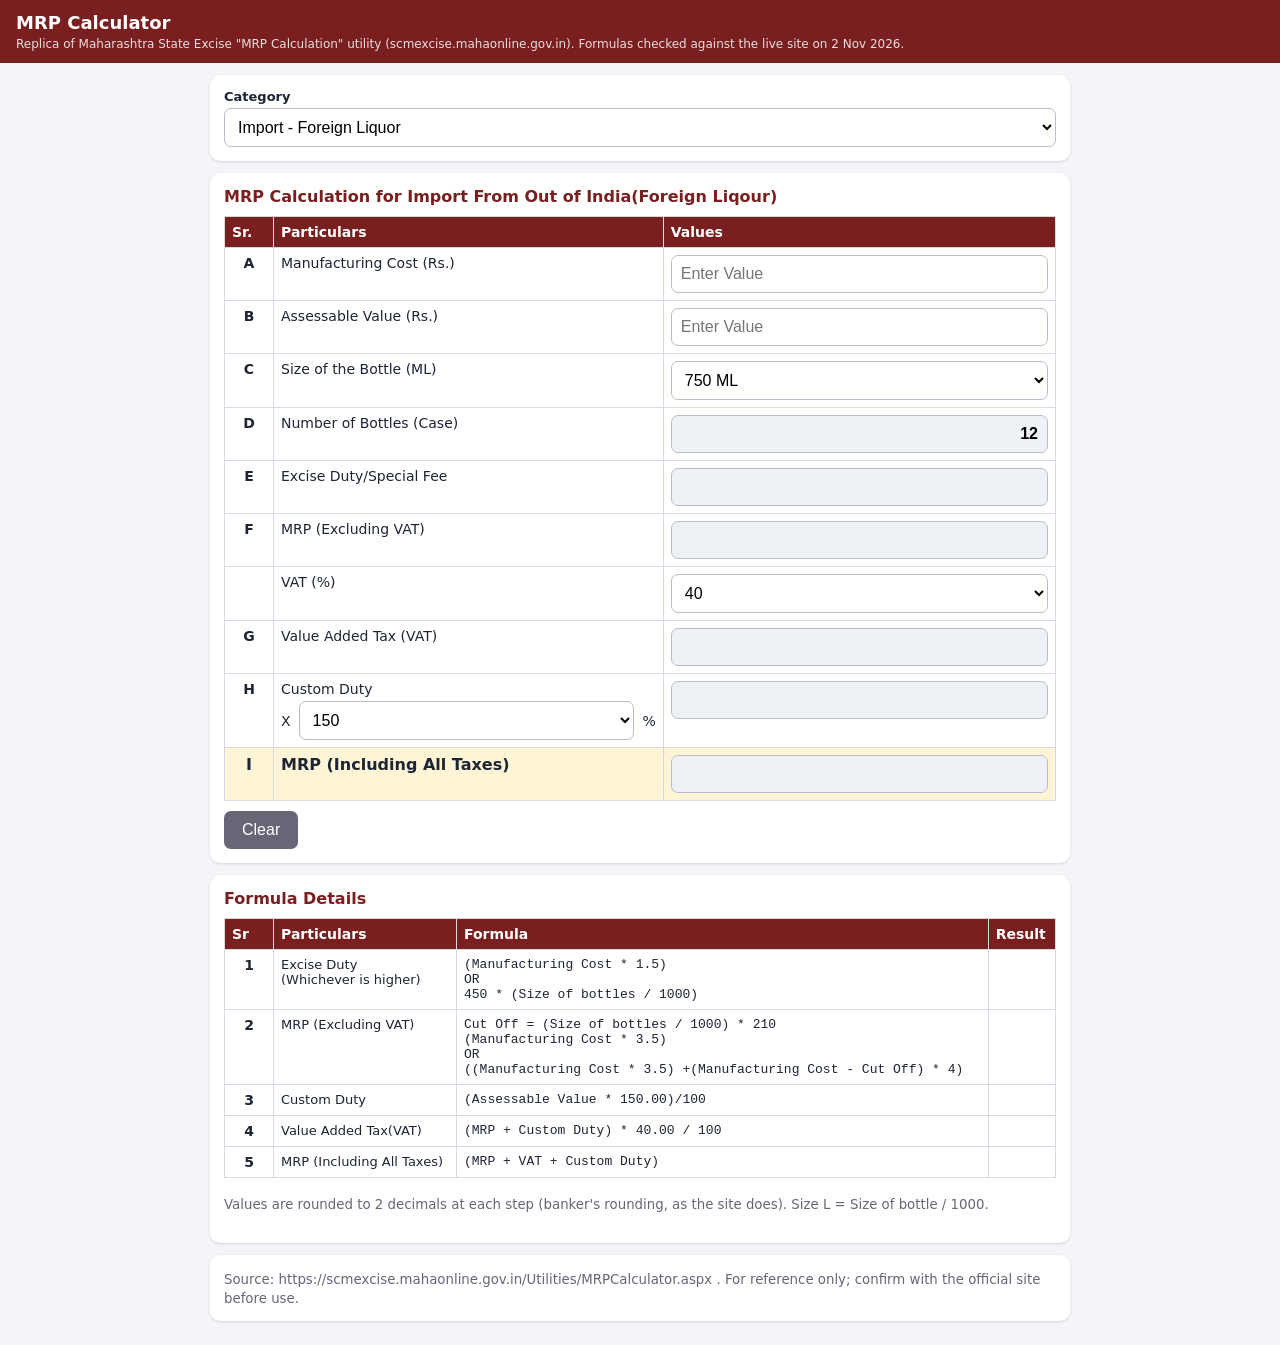
==== mrp-calculator.html @ 8524532e "Deploy 2026-11-02 14:31:22 IST" ====
<!doctype html><html lang="en"><head><meta charset="utf-8"><meta name="viewport" content="width=device-width,initial-scale=1">
<title>MRP Calculator (Maharashtra Excise formulas)</title>
<style>
body{font-family:system-ui,Segoe UI,Arial,sans-serif;margin:0;background:#f3f5f9;color:#1d2433}
header{background:#7a1f1f;color:#fff;padding:12px 16px}header h1{font-size:18px;margin:0}header p{margin:4px 0 0;font-size:12px;opacity:.85}
main{max-width:860px;margin:auto;padding:12px}
.card{background:#fff;border-radius:10px;box-shadow:0 1px 3px #0002;padding:14px;margin-bottom:12px}
label{font-size:13px;font-weight:600;display:block;margin-bottom:4px}
select,input{width:100%;box-sizing:border-box;font-size:16px;padding:9px;border:1px solid #bbc;border-radius:7px;background:#fff}
input[readonly]{background:#eef1f6;font-weight:600;text-align:right}
table{width:100%;border-collapse:collapse;font-size:14px}td,th{border:1px solid #d5d9e2;padding:7px;vertical-align:top}
th{background:#7a1f1f;color:#fff;text-align:left}td.sr{width:34px;text-align:center;font-weight:600}
.row{display:flex;gap:8px}.row>*{flex:1}
.f{white-space:pre-line;font-family:Consolas,monospace;font-size:13px}
.res{text-align:right;font-weight:700;white-space:nowrap}
.total td{background:#fff4d6;font-size:16px}
.note{background:#fff8e1;border-left:4px solid #e0a800;padding:8px;font-size:13px;margin-top:10px}
button{font-size:16px;padding:10px 18px;border:0;border-radius:7px;background:#7a1f1f;color:#fff;margin-top:10px}
button.sec{background:#667}
h2{font-size:16px;margin:0 0 10px;color:#7a1f1f}small{color:#667}
</style></head><body>
<header><h1>MRP Calculator</h1><p>Replica of Maharashtra State Excise "MRP Calculation" utility (scmexcise.mahaonline.gov.in). Formulas checked against the live site on 2 Nov 2026.</p></header>
<main>
<div class="card"><label for="cat">Category</label><select id="cat"></select></div>
<div class="card"><h2 id="ttl"></h2>
<table><tr><th>Sr.</th><th>Particulars</th><th>Values</th></tr>
<tr><td class="sr">A</td><td>Manufacturing Cost (Rs.)</td><td><input id="c" type="number" inputmode="decimal" step="any" placeholder="Enter Value"></td></tr>
<tr class="imp"><td class="sr">B</td><td>Assessable Value (Rs.)</td><td><input id="A" type="number" inputmode="decimal" step="any" placeholder="Enter Value"></td></tr>
<tr class="dom"><td class="sr"></td><td>Strength (U.P.) <small>(not used in calculation)</small></td><td><input id="up" type="number" step="any"></td></tr>
<tr><td class="sr" data-l="B,C">B</td><td>Size of the Bottle (ML)</td><td><select id="sz"></select></td></tr>
<tr><td class="sr" data-l="C,D">C</td><td>Number of Bottles (Case)</td><td><input id="nb" readonly></td></tr>
<tr><td class="sr" data-l="D,E">D</td><td id="exl">Excise Duty</td><td><input id="ex" readonly></td></tr>
<tr><td class="sr" data-l="E,F">E</td><td>MRP (Excluding VAT)</td><td><input id="m" readonly></td></tr>
<tr><td class="sr"></td><td>VAT (%)</td><td><select id="vp"><option>40</option><option>35</option><option>30</option><option>25</option><option>20</option></select></td></tr>
<tr><td class="sr" data-l="F,G">F</td><td>Value Added Tax (VAT)</td><td><input id="vat" readonly></td></tr>
<tr class="imp"><td class="sr">H</td><td>Custom Duty <div class="row" style="margin-top:4px"><span style="flex:0;align-self:center">X</span><select id="cp"><option>150</option><option>160</option><option>165</option><option>110</option><option>100</option><option>75</option></select><span style="flex:0;align-self:center">%</span></div></td><td><input id="cu" readonly></td></tr>
<tr class="total"><td class="sr" data-l="G,I">G</td><td><b>MRP (Including All Taxes)</b></td><td><input id="tot" readonly></td></tr>
</table>
<button id="clr" class="sec">Clear</button>
</div>
<div class="card"><h2>Formula Details</h2>
<table id="ft"></table><div id="note"></div>
<p><small>Values are rounded to 2 decimals at each step (banker's rounding, as the site does). Size L = Size of bottle / 1000.</small></p></div>
<div class="card"><small>Source: https://scmexcise.mahaonline.gov.in/Utilities/MRPCalculator.aspx . For reference only; confirm with the official site before use.</small></div>
</main>
<script>
const C=[{"g": "15", "grp": "Country Liquor", "name": "Regular Country Liquor (Molasses & Grain)", "title": "Country Liquor produced from spirit of Molasses & Grain (Regular Country Liqour)", "ex": "max(2.2*c,153.75*L)", "mrp": "4.5*c", "note": "", "imp": false, "rows": [["Excise Duty\n(Whichever is higher)", "(Manufacturing Cost * 2.2)\nOR\n(205 * 0.75 *(Size of bottles / 1000))"], ["MRP (Excluding VAT)", "(Manufacturing Cost * 4.5)"], ["Value Added Tax(VAT)", "(MRP * 40.00)/100"], ["MRP (Including All Taxes)", "(MRP + VAT)"]], "ds": 750}, {"g": "152", "grp": "Country Liquor", "name": "Low Strength Country Liquor (Molasses & Grain)", "title": "Country Liquor produced from spirit of Molasses & Grain (Low Strength Country Liqour)", "ex": "max(2.2*c,96.875*L)", "mrp": "4.5*c", "note": "", "imp": false, "rows": [["Excise Duty\n(Whichever is higher)", "(Manufacturing Cost * 2.2)\nOR\n(155 * 0.625 *(Size of bottles / 1000))"], ["MRP (Excluding VAT)", "(Manufacturing Cost * 4.5)"], ["Value Added Tax(VAT)", "(MRP * 40.00)/100"], ["MRP (Including All Taxes)", "(MRP + VAT)"]], "ds": 750}, {"g": "153", "grp": "Country Liquor", "name": "Colour Country Liquor (Grain)", "title": "Country Liquor produced from spirit of Grain (Colour Country Liqour)", "ex": "max(2.5*c,187.5*L)", "mrp": "4.5*c", "note": "Site popup shows \"Manufacturing Cost * 2.2\", but the live site actually computes 2.5 x Manufacturing Cost (verified). This calculator follows the live site.", "imp": false, "rows": [["Excise Duty\n(Whichever is higher)", "(Manufacturing Cost * 2.2)\nOR\n(250 * 0.75 *(Size of bottles / 1000))"], ["MRP (Excluding VAT)", "(Manufacturing Cost * 4.5)"], ["Value Added Tax(VAT)", "(MRP * 40.00)/100"], ["MRP (Including All Taxes)", "(MRP + VAT)"]], "ds": 750}, {"g": "11", "grp": "IMFL (Spirit)", "name": "IMFL Civilian", "title": "IMFL(Civilian)", "ex": "iff(c<260*L,max(4.5*c,562.5*L),max(3*c,562.5*L))", "mrp": "iff(c<260*L,iff(c<ex/4.5,2*c+ex,6.5*c),iff(c<ex/3,2*c+ex,5*c+(c-260*L)*4))", "note": "Site popup shows Excise = max(Cost x 4.5, 562.5 x L) and MRP 6.5x / cut-off 260. Live site actually uses: if Cost < Cut-off (260 x L): Excise = max(4.5 x Cost, 562.5 x L), MRP = 2 x Cost + Excise if Cost < Excise/4.5 else 6.5 x Cost; if Cost >= Cut-off: Excise = max(3 x Cost, 562.5 x L), MRP = 2 x Cost + Excise if Cost < Excise/3 else 5 x Cost + (Cost - Cut-off) x 4. Verified against the live site; this calculator follows the live site.", "imp": false, "rows": [["Excise Duty\n(Whichever is higher)", "(Manufacturing Cost * 4.5)\nOR\n750 * 0.75 *(Size of bottles / 1000)"], ["MRP (Excluding VAT)", "if (Manufacturing Cost < (Excise Duty / 4.5))\n2 * Manufacturing Cost + Excise Duty\nOR\nCut Off = (Size of bottles / 1000) * 260\n(Manufacturing Cost * 6.5)\nOR\n((Manufacturing Cost * 6.5) +(Manufacturing Cost - Cut Off) * 4)"], ["Value Added Tax(VAT)", "(MRP * 40.00)/100"], ["MRP (Including All Taxes)", "(MRP + VAT)"]], "ds": 750}, {"g": "16", "grp": "IMFL (Spirit)", "name": "Canteen Store Dept. (IMFL)", "title": "Canteen Store Dept.(IMFL)", "ex": "max(1.8*c,135*L)", "mrp": "iff(c>120*L,3.8*c+(c-120*L)*5,3.8*c)", "note": "", "imp": false, "rows": [["Excise Duty\n(Whichever is higher)", "(Manufacturing Cost * 1.8)\nOR\n180 * 0.75 *(Size of bottles / 1000)"], ["MRP (Excluding VAT)", "Cut Off = (Size of bottles / 1000) * 120\n(Manufacturing Cost * 3.8)\nOR\n(Manufacturing Cost * 3.8) +(Manufacturing Cost - Cut Off) * 5"], ["Value Added Tax(VAT)", "(MRP * 40.00)/100"], ["MRP (Including All Taxes)", "(MRP + VAT)"]], "ds": 750}, {"g": "17", "grp": "IMFL (Spirit)", "name": "Canteen Store Dept. (RUM)", "title": "Canteen Store Dept.(RUM)", "ex": "max(0.6*c,101.25*L)", "mrp": "iff(c>120*L,2.6*c+(c-120*L)*5,2.6*c)", "note": "", "imp": false, "rows": [["Excise Duty\n(Whichever is higher)", "(Manufacturing Cost * 0.6)\nOR\n135 * 0.75 *(Size of bottles / 1000)"], ["MRP (Excluding VAT)", "Cut Off = (Size of bottles / 1000) * 120\n(Manufacturing Cost * 2.6)\nOR\n(Manufacturing Cost * 2.6) +(Manufacturing Cost - Cut Off) * 5"], ["Value Added Tax(VAT)", "(MRP * 40.00)/100"], ["MRP (Including All Taxes)", "(MRP + VAT)"]], "ds": 750}, {"g": "111", "grp": "IMFL (Spirit)", "name": "Indigenous Liquor", "title": "Indigenous", "ex": "37.5*L", "mrp": "iff(c<ex/3,2*c+ex,iff(c>210*L,5*c+(c-210*L)*4,5*c))", "note": "", "imp": false, "rows": [["Excise Duty", "50 * 0.75 *(Size of bottles / 1000)"], ["MRP (Excluding VAT)", "if (Manufacturing Cost < (Excise Duty / 3))\n2 * Manufacturing Cost + Excise Duty\nOR\nCut Off = (Size of bottles / 1000) * 210\n(Manufacturing Cost * 5)\nOR\n((Manufacturing Cost * 5) +(Manufacturing Cost - Cut Off) * 4)"], ["Value Added Tax(VAT)", "(MRP * 40.00)/100"], ["MRP (Including All Taxes)", "(MRP + VAT)"]], "ds": 750}, {"g": "112", "grp": "IMFL (Spirit)", "name": "Maharashtra Made Liquor (MML)", "title": "Maharashtra Made Liquor(MML)", "ex": "max(2.7*c,318.75*L)", "mrp": "5*c", "note": "", "imp": false, "rows": [["Excise Duty\n(Whichever is higher)", "(Manufacturing Cost * 2.7)\nOR\n425 * 0.75 *(Size of bottles / 1000)"], ["MRP (Excluding VAT)", "(Manufacturing Cost * 5)"], ["Value Added Tax(VAT)", "(MRP * 40.00)/100"], ["MRP (Including All Taxes)", "(MRP + VAT)"]], "ds": 750}, {"g": "13", "grp": "Fermented Beer", "name": "Fermented Beer - Civilian", "title": "Fermented Beer(Civilian)", "ex": "max(2.35*c,60*L)", "mrp": "4.6*c", "note": "", "imp": false, "rows": [["Excise Duty\n(Whichever is higher)", "(Manufacturing Cost * 2.35)\nOR\n60 * (Size of bottles / 1000)"], ["MRP (Excluding VAT)", "(Manufacturing Cost * 4.60)"], ["Value Added Tax(VAT)", "(MRP * 40.00)/100"], ["MRP (Including All Taxes)", "(MRP + VAT)"]], "ds": 50000}, {"g": "131", "grp": "Fermented Beer", "name": "Fermented Beer - Canteen Store Dept.", "title": "Fermented Beer (Canteen Store Dept.)", "ex": "1*c", "mrp": "3.15*c", "note": "", "imp": false, "rows": [["Excise Duty", "(Manufacturing Cost * 1)"], ["MRP (Excluding VAT)", "(Manufacturing Cost * 3.15)"], ["Value Added Tax(VAT)", "(MRP * 40.00)/100"], ["MRP (Including All Taxes)", "(MRP + VAT)"]], "ds": 50000}, {"g": "14", "grp": "Mild Beer", "name": "Mild Beer - Civilian (A)", "title": "Mild Beer(Civilian (A))", "ex": "max(1.75*c,60*L)", "mrp": "3.75*c", "note": "", "imp": false, "rows": [["Excise Duty\n(Whichever is higher)", "(Manufacturing Cost * 1.75)\nOR\n60 * (Size of bottles / 1000)"], ["MRP (Excluding VAT)", "(Manufacturing Cost * 3.75)"], ["Value Added Tax(VAT)", "(MRP * 40.00)/100"], ["MRP (Including All Taxes)", "(MRP + VAT)"]], "ds": 50000}, {"g": "141", "grp": "Mild Beer", "name": "Mild Beer - Canteen Store Dept.", "title": "Mild Beer (Canteen Store Dept.)", "ex": "1*c", "mrp": "3.15*c", "note": "", "imp": false, "rows": [["Excise Duty", "(Manufacturing Cost * 1)"], ["MRP (Excluding VAT)", "(Manufacturing Cost * 3.15)"], ["Value Added Tax(VAT)", "(MRP * 40.00)/100"], ["MRP (Including All Taxes)", "(MRP + VAT)"]], "ds": 50000}, {"g": "12", "grp": "Wine", "name": "Wine - Grapes in State (no added alcohol / blending)", "title": "Wine Produced From Grapes in State(Without Addition of Alcohol Or Blending of Outside wine)", "ex": "10*L", "mrp": "iff(c>75*L,3*c+(c-75*L)*1,3*c)", "note": "", "imp": false, "rows": [["Excise Duty", "10 *(Size of bottles / 1000)\n(Exempted above 10 Rs. per litre)"], ["MRP (Excluding VAT)", "Cut Off = (Size of bottles / 1000) * 75\n(Manufacturing Cost * 3)\nOR\n((Manufacturing Cost * 3) +(Manufacturing Cost - Cut Off))"], ["Value Added Tax(VAT)", "(MRP * 40.00)/100"], ["MRP (Including All Taxes)", "(MRP + VAT)"]], "ds": 750}, {"g": "126", "grp": "Wine", "name": "Wine - Fruits other than grapes", "title": "Wine Produced from fruits other than grapes.", "ex": "1*c", "mrp": "iff(c>40*L,4*c+(c-40*L)*1,4*c)", "note": "", "imp": false, "rows": [["Excise Duty", "Manufacturing Cost"], ["MRP (Excluding VAT)", "Cut Off = (Size of bottles / 1000) * 40\n(Manufacturing Cost * 4)\nOR\n((Manufacturing Cost * 4) +(Manufacturing Cost - Cut Off))"], ["Value Added Tax(VAT)", "(MRP * 40.00)/100"], ["MRP (Including All Taxes)", "(MRP + VAT)"]], "ds": 750}, {"g": "121", "grp": "Wine", "name": "Wine - Grapes in State (with added alcohol)", "title": "Wine Produced From Grapes in State(With Addition of Alcohol)", "ex": "1.25*c", "mrp": "iff(c>40*L,4*c+(c-40*L)*1,4*c)", "note": "", "imp": false, "rows": [["Excise Duty", "(Manufacturing Cost * 1.25)"], ["MRP (Excluding VAT)", "Cut Off = (Size of bottles / 1000) * 40\n(Manufacturing Cost * 4)\nOR\n((Manufacturing Cost * 4) +(Manufacturing Cost - Cut Off))"], ["Value Added Tax(VAT)", "(MRP * 40.00)/100"], ["MRP (Including All Taxes)", "(MRP + VAT)"]], "ds": 750}, {"g": "123", "grp": "Wine", "name": "Wine - Own brand from imported bulk/concentrate", "title": "Wine Produced as own brand from bulk/concentrate wine or grape juice imported from accross custom/other state, blended with or without alcohol", "ex": "1.5*c", "mrp": "iff(c>40*L,4*c+(c-40*L)*1,4*c)", "note": "", "imp": false, "rows": [["Excise Duty", "(Manufacturing Cost * 1.50)"], ["MRP (Excluding VAT)", "Cut Off = (Size of bottles / 1000) * 40\n(Manufacturing Cost * 4)\nOR\n((Manufacturing Cost * 4) +(Manufacturing Cost - Cut Off))"], ["Value Added Tax(VAT)", "(MRP * 40.00)/100"], ["MRP (Including All Taxes)", "(MRP + VAT)"]], "ds": 750}, {"g": "124", "grp": "Wine", "name": "Wine - Foreign brand from imported bulk/concentrate", "title": "Wine Produced as foreign brand from bulk/concentrate wine or grape juice imported from accross custom/other state, blended with or without alcohol", "ex": "2*c", "mrp": "iff(c>40*L,4*c+(c-40*L)*1,4*c)", "note": "", "imp": false, "rows": [["Excise Duty", "(Manufacturing Cost * 2)"], ["MRP (Excluding VAT)", "Cut Off = (Size of bottles / 1000) * 40\n(Manufacturing Cost * 4)\nOR\n((Manufacturing Cost * 4) +(Manufacturing Cost - Cut Off))"], ["Value Added Tax(VAT)", "(MRP * 40.00)/100"], ["MRP (Including All Taxes)", "(MRP + VAT)"]], "ds": 750}, {"g": "122", "grp": "Wine", "name": "Wine - CSD (blending / added alcohol)", "title": "Wine Canteen Store Dept. (Blending with out side wine or addtional of alcohol)", "ex": "0.6*c", "mrp": "iff(c>40*L,3.6*c+(c-40*L)*1,3.6*c)", "note": "", "imp": false, "rows": [["Excise Duty", "(Manufacturing Cost * 0.6)"], ["MRP (Excluding VAT)", "Cut Off = (Size of bottles / 1000) * 40\n(Manufacturing Cost * 3.6)\nOR\n((Manufacturing Cost * 3.6) +(Manufacturing Cost - Cut Off))"], ["Value Added Tax(VAT)", "(MRP * 40.00)/100"], ["MRP (Including All Taxes)", "(MRP + VAT)"]], "ds": 750}, {"g": "125", "grp": "Wine", "name": "Wine - CSD (grapes in Maharashtra)", "title": "Wine Canteen Store Dept. (produced from grape in maharashtra)", "ex": "0*c", "mrp": "iff(c>40*L,2.7*c+(c-40*L)*1,2.7*c)", "note": "Excise is exempted: the live site shows Excise Duty 0.00.", "imp": false, "rows": [["Excise Duty", "(Manufacturing Cost * 1)\n(Exempted)"], ["MRP (Excluding VAT)", "Cut Off = (Size of bottles / 1000) * 40\n(Manufacturing Cost * 2.7)\nOR\n((Manufacturing Cost * 2.7) +(Manufacturing Cost - Cut Off))"], ["Value Added Tax(VAT)", "(MRP * 40.00)/100"], ["MRP (Including All Taxes)", "(MRP + VAT)"]], "ds": 750}, {"g": "201", "grp": "Liquors", "name": "Fermented Liquors", "title": "Fermented Liqours", "ex": "max(2.35*c,60*L)", "mrp": "4*c", "note": "", "imp": false, "rows": [["Excise Duty\n(Whichever is higher)", "(Manufacturing Cost * 2.35)\nOR\n60 * (Size of bottles / 1000)"], ["MRP (Excluding VAT)", "(Manufacturing Cost * 4)"], ["Value Added Tax(VAT)", "(MRP * 40.00)/100"], ["MRP (Including All Taxes)", "(MRP + VAT)"]], "ds": 50000}, {"g": "202", "grp": "Liquors", "name": "Mild Liquors (A)", "title": "Mild Liqours (A)", "ex": "max(1.75*c,42*L)", "mrp": "3.75*c", "note": "", "imp": false, "rows": [["Excise Duty\n(Whichever is higher)", "(Manufacturing Cost * 1.75)\nOR\n42 * (Size of bottles / 1000)"], ["MRP (Excluding VAT)", "(Manufacturing Cost * 3.75)"], ["Value Added Tax(VAT)", "(MRP * 40.00)/100"], ["MRP (Including All Taxes)", "(MRP + VAT)"]], "ds": 50000}, {"g": "204", "grp": "Liquors", "name": "Mild Liquors (B)", "title": "Mild Liqours (B)", "ex": "max(2*c,200*L)", "mrp": "4.25*c", "note": "", "imp": false, "rows": [["Excise Duty\n(Whichever is higher)", "(Manufacturing Cost * 2)\nOR\n200 * (Size of bottles / 1000)"], ["MRP (Excluding VAT)", "(Manufacturing Cost * 4.25)"], ["Value Added Tax(VAT)", "(MRP * 40.00)/100"], ["MRP (Including All Taxes)", "(MRP + VAT)"]], "ds": 50000}, {"g": "203", "grp": "Liquors", "name": "Canteen Store Dept. (Fermented/Mild)", "title": "Liqours(Canteen Store Dept.) Fermented/Mild", "ex": "0.1*c", "mrp": "3.15*c", "note": "", "imp": false, "rows": [["Excise Duty", "(Manufacturing Cost * 0.10)"], ["MRP (Excluding VAT)", "(Manufacturing Cost * 3.15)"], ["Value Added Tax(VAT)", "(MRP * 40.00)/100"], ["MRP (Including All Taxes)", "(MRP + VAT)"]], "ds": 50000}, {"g": "501", "grp": "Import From Out of India", "name": "Import - Foreign Liquor", "title": "Import From Out of India(Foreign Liqour)", "ex": "max(1.5*c,450*L)", "mrp": "iff(c>210*L,3.5*c+(c-210*L)*4,3.5*c)", "note": "", "imp": true, "rows": [["Excise Duty\n(Whichever is higher)", "(Manufacturing Cost * 1.5)\nOR\n450 * (Size of bottles / 1000)"], ["MRP (Excluding VAT)", "Cut Off = (Size of bottles / 1000) * 210\n(Manufacturing Cost * 3.5)\nOR\n((Manufacturing Cost * 3.5) +(Manufacturing Cost - Cut Off) * 4)"], ["Custom Duty", "(Assessable Value * 150.00)/100"], ["Value Added Tax(VAT)", "(MRP + Custom Duty) * 40.00 / 100"], ["MRP (Including All Taxes)", "(MRP + VAT + Custom Duty)"]], "ds": 750}, {"g": "502", "grp": "Import From Out of India", "name": "Import - Wine (MRP <= 900)", "title": "Import From Out of India (Wine MRP <= 900)", "ex": "400*L", "mrp": "2*c+ex", "note": "", "imp": true, "rows": [["Excise Duty\n(Whichever is higher)", "400 * (Size of bottles /1000)"], ["MRP (Excluding VAT & Custom Duty)", "(Manufacturing Cost * 2)+ Excise Duty"], ["Custom Duty", "(Assessable Value * 150.00)/100"], ["Value Added Tax(VAT)", "(MRP + Custom Duty) * 40.00 / 100"], ["MRP (Including All Taxes)", "(MRP + VAT + Custom Duty)"]], "ds": 750}, {"g": "507", "grp": "Import From Out of India", "name": "Import - Wine (MRP > 900 and <= 6000)", "title": "Import From Out of India (Wine MRP > 900 & <= 6000)", "ex": "300*L", "mrp": "2*c+ex", "note": "", "imp": true, "rows": [["Excise Duty\n(Whichever is higher)", "300 * (Size of bottles /1000)"], ["MRP (Excluding VAT & Custom Duty)", "(Manufacturing Cost * 2)+ Excise Duty"], ["Custom Duty", "(Assessable Value * 150.00)/100"], ["Value Added Tax(VAT)", "(MRP + Custom Duty) * 40.00 / 100"], ["MRP (Including All Taxes)", "(MRP + VAT + Custom Duty)"]], "ds": 750}, {"g": "508", "grp": "Import From Out of India", "name": "Import - Wine (MRP > 6000)", "title": "Import From Out of India (Wine MRP > 6000)", "ex": "0.05*((120/47)*c+(90/47)*A)", "mrp": "2*c+ex", "note": "Live site computes Excise = 0.05 x ((120/47) x Cost + (90/47) x Assessable Value).", "imp": true, "rows": [["Excise Duty\n(Whichever is higher)", "(MRP * 0.05)\n=\n(((120/47) * Manufacturing Cost) + ((90/47) * Assessable Value) * 0.05)"], ["MRP (Excluding VAT & Custom Duty)", "(Manufacturing Cost * 2)+ Excise Duty"], ["Custom Duty", "(Assessable Value * 150.00)/100"], ["Value Added Tax(VAT)", "(MRP + Custom Duty) * 40.00 / 100"], ["MRP (Including All Taxes)", "(MRP + VAT + Custom Duty)"]], "ds": 750}, {"g": "503", "grp": "Import From Out of India", "name": "Import - Fermented Beer", "title": "Import From Out of India(Fermented Beer)", "ex": "max(2.35*c,80*L)", "mrp": "4*c", "note": "", "imp": true, "rows": [["Excise Duty\n(Whichever is higher)", "(Manufacturing Cost * 2.35)\nOR\n80 * (Size of bottles / 1000)"], ["MRP (Excluding VAT)", "(Manufacturing Cost * 4)"], ["Custom Duty", "(Assessable Value * 150.00)/100"], ["Value Added Tax(VAT)", "(MRP + Custom Duty) * 40.00 / 100"], ["MRP (Including All Taxes)", "(MRP + VAT + Custom Duty)"]], "ds": 650}, {"g": "504", "grp": "Import From Out of India", "name": "Import - Mild Beer", "title": "Import From Out of India(Mild Beer)", "ex": "max(1.75*c,42*L)", "mrp": "3.5*c", "note": "", "imp": true, "rows": [["Excise Duty\n(Whichever is higher)", "(Manufacturing Cost * 1.75)\nOR\n42 * (Size of bottles / 1000)"], ["MRP (Excluding VAT)", "(Manufacturing Cost * 3.5)"], ["Custom Duty", "(Assessable Value * 150.00)/100"], ["Value Added Tax(VAT)", "(MRP + Custom Duty) * 40.00 / 100"], ["MRP (Including All Taxes)", "(MRP + VAT + Custom Duty)"]], "ds": 650}, {"g": "505", "grp": "Import From Out of India", "name": "Import - Liquors (Fermented)", "title": "Import From Out of India(Liqours Fermented)", "ex": "max(1.75*c,60*L)", "mrp": "3.75*c", "note": "", "imp": true, "rows": [["Excise Duty\n(Whichever is higher)", "(Manufacturing Cost * 1.75)\nOR\n60 * (Size of bottles / 1000)"], ["MRP (Excluding VAT)", "(Manufacturing Cost * 3.75)"], ["Custom Duty", "(Assessable Value * 150.00)/100"], ["Value Added Tax(VAT)", "(MRP + Custom Duty) * 40.00 / 100"], ["MRP (Including All Taxes)", "(MRP + VAT + Custom Duty)"]], "ds": 650}, {"g": "506", "grp": "Import From Out of India", "name": "Import - Liquors (Mild)", "title": "Import From Out of India(Liqours Mild)", "ex": "max(1.5*c,33*L)", "mrp": "3.5*c", "note": "", "imp": true, "rows": [["Excise Duty\n(Whichever is higher)", "(Manufacturing Cost * 1.50)\nOR\n33 * (Size of bottles / 1000)"], ["MRP (Excluding VAT)", "(Manufacturing Cost * 3.5)"], ["Custom Duty", "(Assessable Value * 150.00)/100"], ["Value Added Tax(VAT)", "(MRP + Custom Duty) * 40.00 / 100"], ["MRP (Including All Taxes)", "(MRP + VAT + Custom Duty)"]], "ds": 650}],S=[[30, 100], [40, 120], [50, 100], [60, 150], [90, 96], [100, 90], [120, 72], [125, 48], [150, 20], [170, 48], [180, 48], [187, 24], [200, 10], [220, 24], [250, 36], [275, 24], [280, 12], [300, 12], [325, 24], [330, 24], [340, 24], [350, 12], [355, 24], [360, 20], [375, 24], [400, 20], [440, 12], [500, 18], [650, 12], [700, 12], [720, 12], [750, 12], [900, 12], [1000, 9], [1250, 9], [1500, 6], [1750, 6], [1800, 6], [2000, 4], [3000, 6], [4500, 2], [5000, 2], [5280, 1], [6000, 1], [9000, 1], [10000, 1], [15000, 1], [20000, 1], [25000, 1], [30000, 1], [50000, 1]];
const $=id=>document.getElementById(id);
const max=Math.max,iff=(a,b,c)=>a?b:c;
function R(x){const y=Math.round(x*1e9)/1e9*100,f=Math.floor(y),d=y-f;let r;if(Math.abs(d-0.5)<1e-7)r=(f%2===0)?f:f+1;else r=Math.round(y);return r/100}
const fmt=x=>x.toFixed(2);
let grp='';C.forEach((x,i)=>{if(x.grp!==grp){grp=x.grp;const og=document.createElement('optgroup');og.label=grp;$('cat').appendChild(og)}const o=new Option(x.name,i);$('cat').lastChild.appendChild(o)});
S.forEach(([s,n])=>$('sz').add(new Option(s+' ML',s)));
const ev=(e,v)=>Function('c','L','A','ex','max','iff','return '+e)(v.c,v.L,v.A,v.ex,max,iff);
function cur(){return C[$('cat').value]}
function esc(s){return s.replace(/&/g,'&amp;').replace(/</g,'&lt;')}
function table(x,vals){const vp=$('vp').value,cp=$('cp').value;
 let h='<tr><th>Sr</th><th>Particulars</th><th>Formula</th><th>Result</th></tr>';
 x.rows.forEach((r,i)=>{let f=r[1].replace(/40\.00/g,(+vp).toFixed(2)).replace(/150\.00/g,(+cp).toFixed(2));h+=`<tr><td class="sr">${i+1}</td><td class="f" style="font-family:inherit">${esc(r[0])}</td><td class="f">${esc(f)}</td><td class="res">${vals[i]??''}</td></tr>`});
 $('ft').innerHTML=h;$('note').innerHTML=x.note?'<div class="note"><b>Note:</b> '+esc(x.note)+'</div>':''}
function calc(){const x=cur(),c=parseFloat($('c').value),A=parseFloat($('A').value)||0,s=+$('sz').value,L=s/1000;
 $('nb').value=(S.find(z=>z[0]==s)||[])[1]||'';
 ['ex','m','vat','cu','tot'].forEach(k=>$(k).value='');
 if(isNaN(c)){table(x,[]);return}
 const v={c,L,A,ex:0};const ex=R(ev(x.ex,v));v.ex=ex;const m=R(ev(x.mrp,v));const vp=+$('vp').value/100;
 let vals;
 if(x.imp){const cu=R(A*(+$('cp').value)/100),vat=R((m+cu)*vp),t=R(m+vat+cu);$('cu').value=fmt(cu);$('vat').value=fmt(vat);$('tot').value=fmt(t);vals=[fmt(ex),fmt(m),fmt(cu),fmt(vat),fmt(t)]}
 else{const vat=R(m*vp),t=R(m+vat);$('vat').value=fmt(vat);$('tot').value=fmt(t);vals=[fmt(ex),fmt(m),fmt(vat),fmt(t)]}
 $('ex').value=fmt(ex);$('m').value=fmt(m);table(x,vals)}
function setcat(){const x=cur();$('ttl').textContent='MRP Calculation for '+x.title;
 document.querySelectorAll('.imp').forEach(e=>e.style.display=x.imp?'':'none');document.querySelectorAll('.dom').forEach(e=>e.style.display=x.imp?'none':'');
 document.querySelectorAll('[data-l]').forEach(e=>e.textContent=e.dataset.l.split(',')[x.imp?1:0]);
 $('exl').textContent=x.imp?'Excise Duty/Special Fee':'Excise Duty';$('sz').value=x.ds;
 const h=new URLSearchParams(location.search);calc();history.replaceState(null,'','?GrNo='+x.g)}
$('cat').onchange=setcat;['c','A','sz','vp','cp'].forEach(k=>$(k).oninput=calc);
$('clr').onclick=()=>{$('c').value='';$('A').value='';$('up').value='';calc()};
const q=new URLSearchParams(location.search).get('GrNo');const qi=C.findIndex(x=>x.g===q);$('cat').value=qi>=0?qi:C.findIndex(x=>x.g==='501');setcat();
</script></body></html>
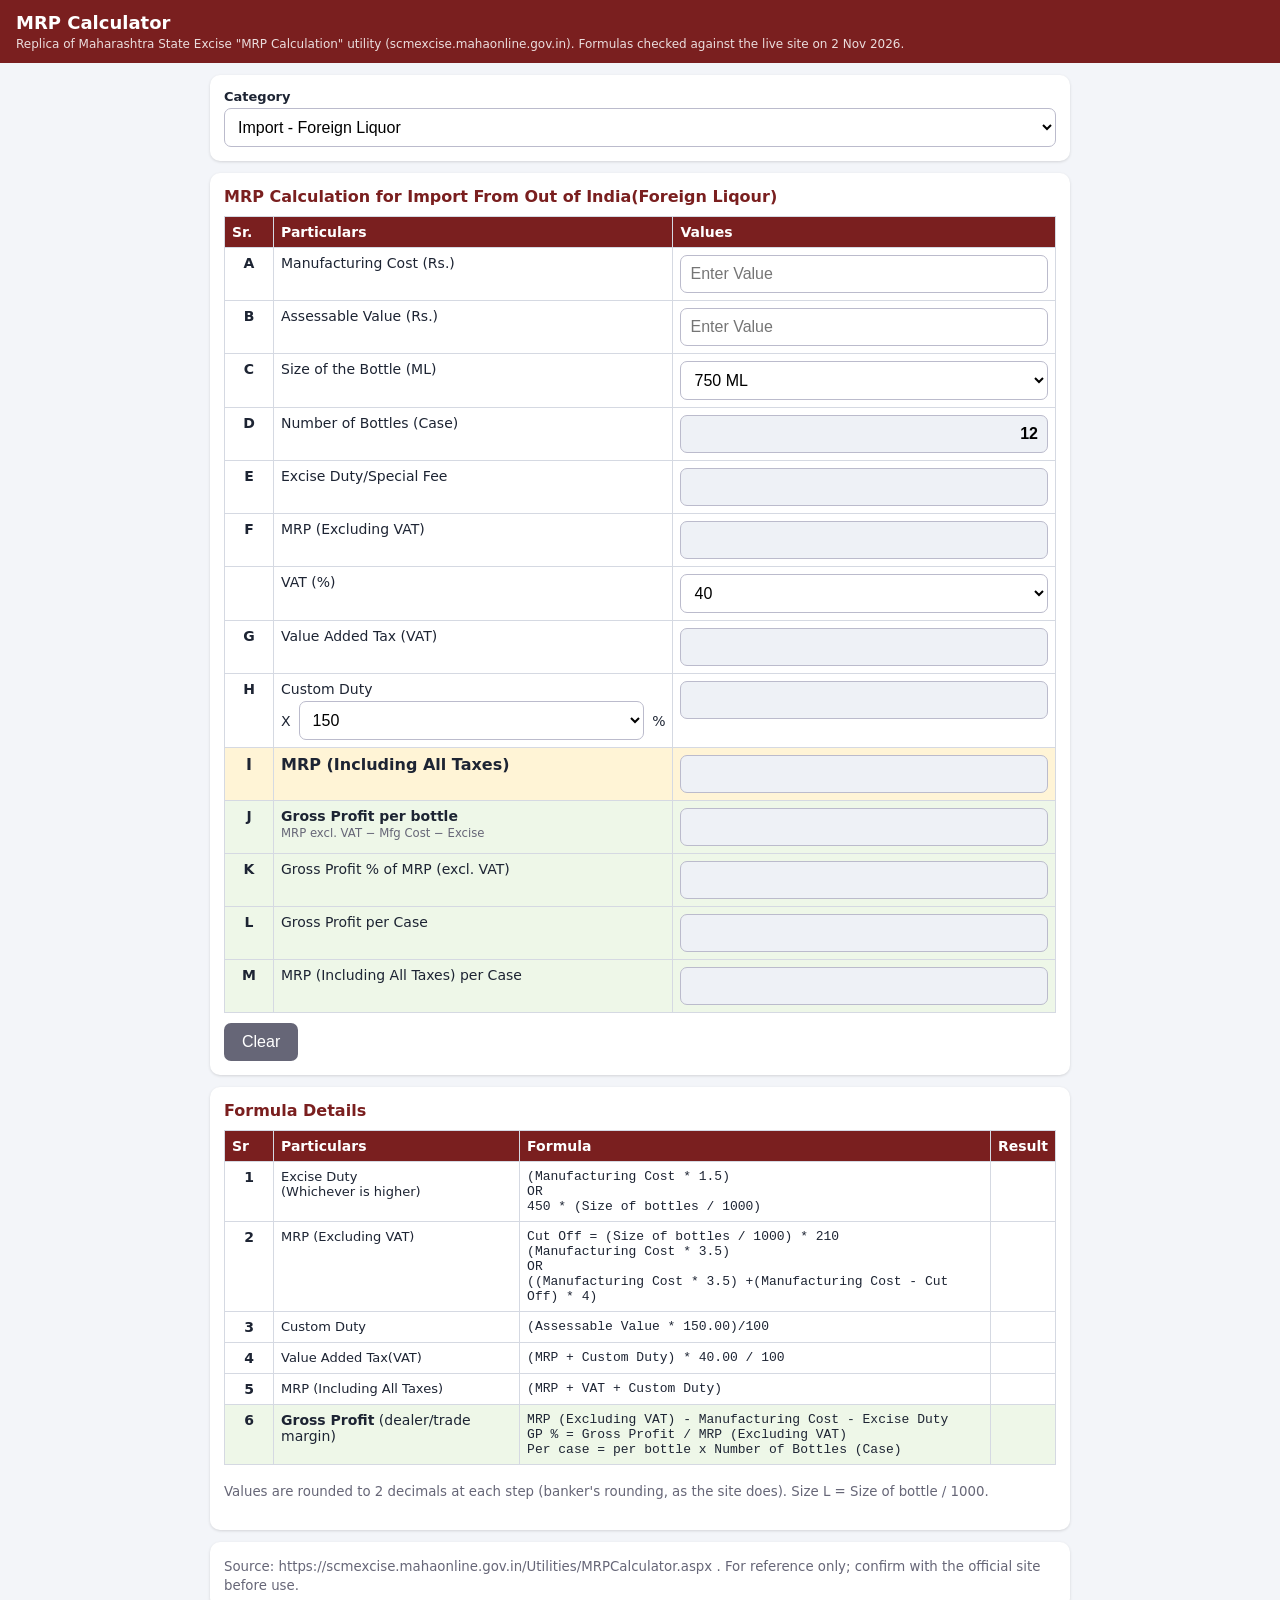
==== commit d976e091: "Deploy 2026-11-02 14:51:57 IST" ====
--- a/mrp-calculator.html
+++ b/mrp-calculator.html
@@ -7,7 +7,7 @@
 .card{background:#fff;border-radius:10px;box-shadow:0 1px 3px #0002;padding:14px;margin-bottom:12px}
 label{font-size:13px;font-weight:600;display:block;margin-bottom:4px}
 select,input{width:100%;box-sizing:border-box;font-size:16px;padding:9px;border:1px solid #bbc;border-radius:7px;background:#fff}
-input[readonly]{background:#eef1f6;font-weight:600;text-align:right}
+tr.gp td{background:#eef7e8}input.neg{color:#c00000}input[readonly]{background:#eef1f6;font-weight:600;text-align:right}
 table{width:100%;border-collapse:collapse;font-size:14px}td,th{border:1px solid #d5d9e2;padding:7px;vertical-align:top}
 th{background:#7a1f1f;color:#fff;text-align:left}td.sr{width:34px;text-align:center;font-weight:600}
 .row{display:flex;gap:8px}.row>*{flex:1}
@@ -35,6 +35,10 @@
 <tr><td class="sr" data-l="F,G">F</td><td>Value Added Tax (VAT)</td><td><input id="vat" readonly></td></tr>
 <tr class="imp"><td class="sr">H</td><td>Custom Duty <div class="row" style="margin-top:4px"><span style="flex:0;align-self:center">X</span><select id="cp"><option>150</option><option>160</option><option>165</option><option>110</option><option>100</option><option>75</option></select><span style="flex:0;align-self:center">%</span></div></td><td><input id="cu" readonly></td></tr>
 <tr class="total"><td class="sr" data-l="G,I">G</td><td><b>MRP (Including All Taxes)</b></td><td><input id="tot" readonly></td></tr>
+<tr class="gp"><td class="sr" data-l="H,J">H</td><td><b>Gross Profit per bottle</b><br><small>MRP excl. VAT &minus; Mfg Cost &minus; Excise</small></td><td><input id="gp" readonly></td></tr>
+<tr class="gp"><td class="sr" data-l="I,K">I</td><td>Gross Profit % of MRP (excl. VAT)</td><td><input id="gpp" readonly></td></tr>
+<tr class="gp"><td class="sr" data-l="J,L">J</td><td>Gross Profit per Case</td><td><input id="gpc" readonly></td></tr>
+<tr class="gp"><td class="sr" data-l="K,M">K</td><td>MRP (Including All Taxes) per Case</td><td><input id="totc" readonly></td></tr>
 </table>
 <button id="clr" class="sec">Clear</button>
 </div>
@@ -57,16 +61,22 @@
 function table(x,vals){const vp=$('vp').value,cp=$('cp').value;
  let h='<tr><th>Sr</th><th>Particulars</th><th>Formula</th><th>Result</th></tr>';
  x.rows.forEach((r,i)=>{let f=r[1].replace(/40\.00/g,(+vp).toFixed(2)).replace(/150\.00/g,(+cp).toFixed(2));h+=`<tr><td class="sr">${i+1}</td><td class="f" style="font-family:inherit">${esc(r[0])}</td><td class="f">${esc(f)}</td><td class="res">${vals[i]??''}</td></tr>`});
+ const n=x.rows.length+1;h+=`<tr style="background:#eef7e8"><td class="sr">${n}</td><td><b>Gross Profit</b> (dealer/trade margin)</td><td class="f">MRP (Excluding VAT) - Manufacturing Cost - Excise Duty
+GP % = Gross Profit / MRP (Excluding VAT)
+Per case = per bottle x Number of Bottles (Case)</td><td class="res">${vals[x.rows.length]??''}</td></tr>`;
  $('ft').innerHTML=h;$('note').innerHTML=x.note?'<div class="note"><b>Note:</b> '+esc(x.note)+'</div>':''}
 function calc(){const x=cur(),c=parseFloat($('c').value),A=parseFloat($('A').value)||0,s=+$('sz').value,L=s/1000;
  $('nb').value=(S.find(z=>z[0]==s)||[])[1]||'';
- ['ex','m','vat','cu','tot'].forEach(k=>$(k).value='');
+ ['ex','m','vat','cu','tot','gp','gpp','gpc','totc'].forEach(k=>$(k).value='');
  if(isNaN(c)){table(x,[]);return}
  const v={c,L,A,ex:0};const ex=R(ev(x.ex,v));v.ex=ex;const m=R(ev(x.mrp,v));const vp=+$('vp').value/100;
  let vals;
  if(x.imp){const cu=R(A*(+$('cp').value)/100),vat=R((m+cu)*vp),t=R(m+vat+cu);$('cu').value=fmt(cu);$('vat').value=fmt(vat);$('tot').value=fmt(t);vals=[fmt(ex),fmt(m),fmt(cu),fmt(vat),fmt(t)]}
  else{const vat=R(m*vp),t=R(m+vat);$('vat').value=fmt(vat);$('tot').value=fmt(t);vals=[fmt(ex),fmt(m),fmt(vat),fmt(t)]}
- $('ex').value=fmt(ex);$('m').value=fmt(m);table(x,vals)}
+ $('ex').value=fmt(ex);$('m').value=fmt(m);
+ const gp=R(m-c-ex),nb=+$('nb').value||0,t=parseFloat($('tot').value);$('gp').value=fmt(gp);$('gpp').value=m?(gp/m*100).toFixed(2)+' %':'';
+ $('gpc').value=nb?fmt(R(gp*nb)):'';$('totc').value=nb?fmt(R(t*nb)):'';['gp','gpp','gpc'].forEach(k=>$(k).classList.toggle('neg',gp<0));
+ vals.push(`<span style="color:${gp<0?'#c00000':'inherit'}">${fmt(gp)}</span>`);table(x,vals)}
 function setcat(){const x=cur();$('ttl').textContent='MRP Calculation for '+x.title;
  document.querySelectorAll('.imp').forEach(e=>e.style.display=x.imp?'':'none');document.querySelectorAll('.dom').forEach(e=>e.style.display=x.imp?'none':'');
  document.querySelectorAll('[data-l]').forEach(e=>e.textContent=e.dataset.l.split(',')[x.imp?1:0]);
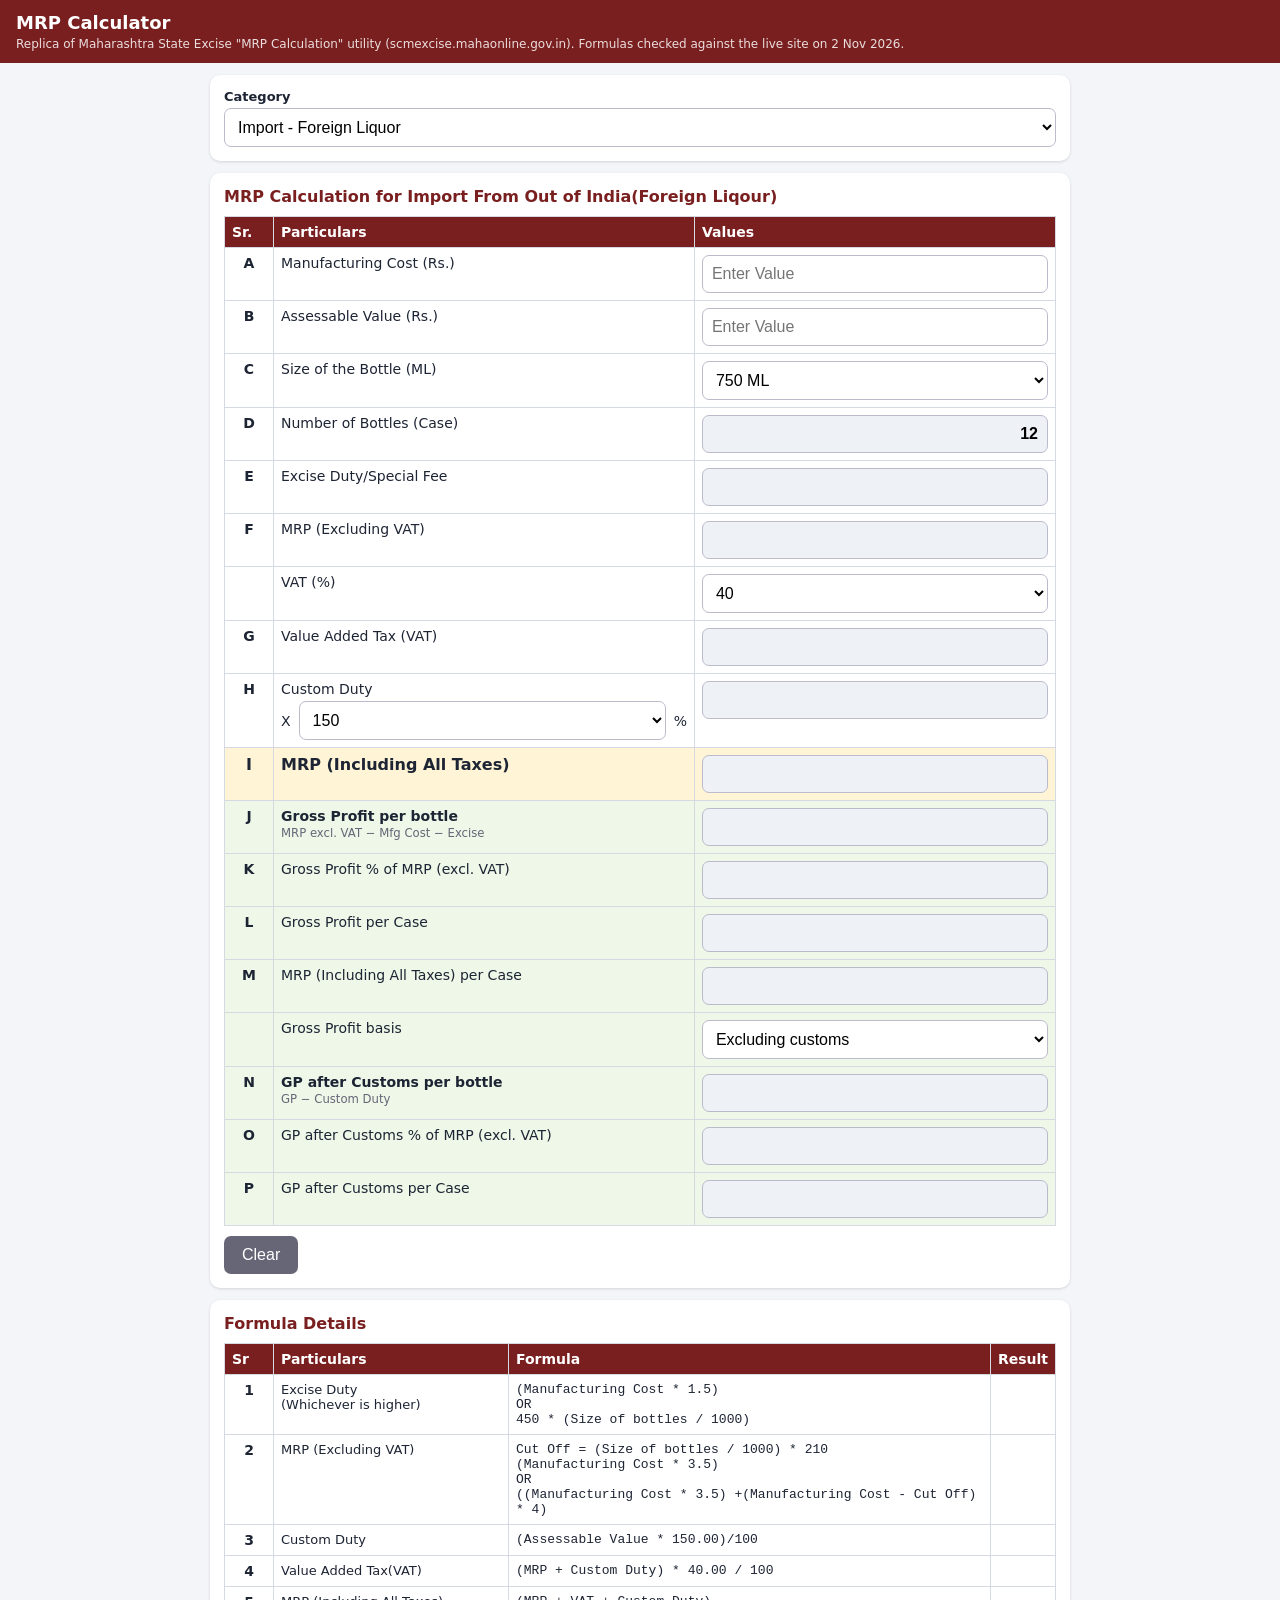
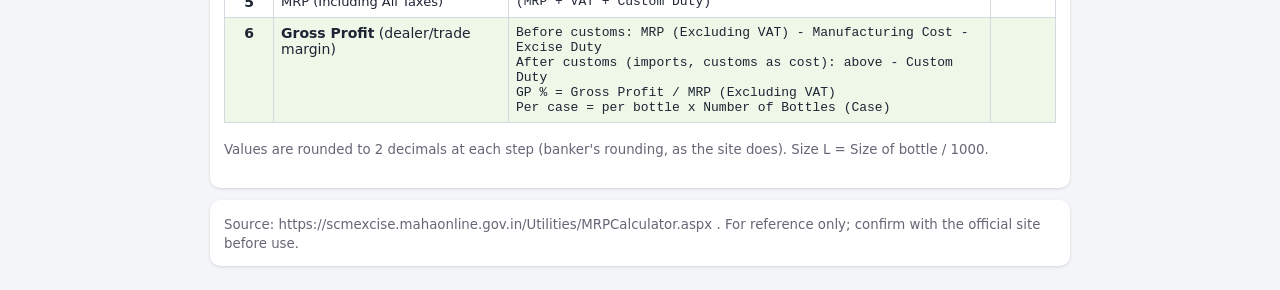
==== commit a7b72910: "Deploy 2026-11-02 14:53:54 IST" ====
--- a/mrp-calculator.html
+++ b/mrp-calculator.html
@@ -7,7 +7,7 @@
 .card{background:#fff;border-radius:10px;box-shadow:0 1px 3px #0002;padding:14px;margin-bottom:12px}
 label{font-size:13px;font-weight:600;display:block;margin-bottom:4px}
 select,input{width:100%;box-sizing:border-box;font-size:16px;padding:9px;border:1px solid #bbc;border-radius:7px;background:#fff}
-tr.gp td{background:#eef7e8}input.neg{color:#c00000}input[readonly]{background:#eef1f6;font-weight:600;text-align:right}
+tr.gp td{background:#eef7e8}tr.hl td{background:#cdeac0;font-weight:700}input.neg{color:#c00000}input[readonly]{background:#eef1f6;font-weight:600;text-align:right}
 table{width:100%;border-collapse:collapse;font-size:14px}td,th{border:1px solid #d5d9e2;padding:7px;vertical-align:top}
 th{background:#7a1f1f;color:#fff;text-align:left}td.sr{width:34px;text-align:center;font-weight:600}
 .row{display:flex;gap:8px}.row>*{flex:1}
@@ -39,6 +39,10 @@
 <tr class="gp"><td class="sr" data-l="I,K">I</td><td>Gross Profit % of MRP (excl. VAT)</td><td><input id="gpp" readonly></td></tr>
 <tr class="gp"><td class="sr" data-l="J,L">J</td><td>Gross Profit per Case</td><td><input id="gpc" readonly></td></tr>
 <tr class="gp"><td class="sr" data-l="K,M">K</td><td>MRP (Including All Taxes) per Case</td><td><input id="totc" readonly></td></tr>
+<tr class="gp"><td class="sr"></td><td>Gross Profit basis<br><small id="bnote"></small></td><td><select id="gb"><option value="0">Excluding customs</option><option value="1">Customs as cost</option></select></td></tr>
+<tr class="gp imp" id="r2a"><td class="sr">N</td><td><b>GP after Customs per bottle</b><br><small>GP &minus; Custom Duty</small></td><td><input id="gp2" readonly></td></tr>
+<tr class="gp imp" id="r2b"><td class="sr">O</td><td>GP after Customs % of MRP (excl. VAT)</td><td><input id="gpp2" readonly></td></tr>
+<tr class="gp imp" id="r2c"><td class="sr">P</td><td>GP after Customs per Case</td><td><input id="gpc2" readonly></td></tr>
 </table>
 <button id="clr" class="sec">Clear</button>
 </div>
@@ -61,13 +65,14 @@
 function table(x,vals){const vp=$('vp').value,cp=$('cp').value;
  let h='<tr><th>Sr</th><th>Particulars</th><th>Formula</th><th>Result</th></tr>';
  x.rows.forEach((r,i)=>{let f=r[1].replace(/40\.00/g,(+vp).toFixed(2)).replace(/150\.00/g,(+cp).toFixed(2));h+=`<tr><td class="sr">${i+1}</td><td class="f" style="font-family:inherit">${esc(r[0])}</td><td class="f">${esc(f)}</td><td class="res">${vals[i]??''}</td></tr>`});
- const n=x.rows.length+1;h+=`<tr style="background:#eef7e8"><td class="sr">${n}</td><td><b>Gross Profit</b> (dealer/trade margin)</td><td class="f">MRP (Excluding VAT) - Manufacturing Cost - Excise Duty
+ const n=x.rows.length+1;h+=`<tr style="background:#eef7e8"><td class="sr">${n}</td><td><b>Gross Profit</b> (dealer/trade margin)</td><td class="f">Before customs: MRP (Excluding VAT) - Manufacturing Cost - Excise Duty
+After customs (imports, customs as cost): above - Custom Duty
 GP % = Gross Profit / MRP (Excluding VAT)
 Per case = per bottle x Number of Bottles (Case)</td><td class="res">${vals[x.rows.length]??''}</td></tr>`;
  $('ft').innerHTML=h;$('note').innerHTML=x.note?'<div class="note"><b>Note:</b> '+esc(x.note)+'</div>':''}
 function calc(){const x=cur(),c=parseFloat($('c').value),A=parseFloat($('A').value)||0,s=+$('sz').value,L=s/1000;
  $('nb').value=(S.find(z=>z[0]==s)||[])[1]||'';
- ['ex','m','vat','cu','tot','gp','gpp','gpc','totc'].forEach(k=>$(k).value='');
+ ['ex','m','vat','cu','tot','gp','gpp','gpc','totc','gp2','gpp2','gpc2'].forEach(k=>$(k).value='');
  if(isNaN(c)){table(x,[]);return}
  const v={c,L,A,ex:0};const ex=R(ev(x.ex,v));v.ex=ex;const m=R(ev(x.mrp,v));const vp=+$('vp').value/100;
  let vals;
@@ -76,13 +81,17 @@
  $('ex').value=fmt(ex);$('m').value=fmt(m);
  const gp=R(m-c-ex),nb=+$('nb').value||0,t=parseFloat($('tot').value);$('gp').value=fmt(gp);$('gpp').value=m?(gp/m*100).toFixed(2)+' %':'';
  $('gpc').value=nb?fmt(R(gp*nb)):'';$('totc').value=nb?fmt(R(t*nb)):'';['gp','gpp','gpc'].forEach(k=>$(k).classList.toggle('neg',gp<0));
+ const cu2=x.imp?(parseFloat($('cu').value)||0):0,g2=R(gp-cu2);$('gp2').value=fmt(g2);$('gpp2').value=m?(g2/m*100).toFixed(2)+' %':'';$('gpc2').value=nb?fmt(R(g2*nb)):'';['gp2','gpp2','gpc2'].forEach(k=>$(k).classList.toggle('neg',g2<0));hl();
  vals.push(`<span style="color:${gp<0?'#c00000':'inherit'}">${fmt(gp)}</span>`);table(x,vals)}
 function setcat(){const x=cur();$('ttl').textContent='MRP Calculation for '+x.title;
  document.querySelectorAll('.imp').forEach(e=>e.style.display=x.imp?'':'none');document.querySelectorAll('.dom').forEach(e=>e.style.display=x.imp?'none':'');
  document.querySelectorAll('[data-l]').forEach(e=>e.textContent=e.dataset.l.split(',')[x.imp?1:0]);
  $('exl').textContent=x.imp?'Excise Duty/Special Fee':'Excise Duty';$('sz').value=x.ds;
  const h=new URLSearchParams(location.search);calc();history.replaceState(null,'','?GrNo='+x.g)}
-$('cat').onchange=setcat;['c','A','sz','vp','cp'].forEach(k=>$(k).oninput=calc);
+function hl(){const b=$('gb').value==='1'&&cur().imp;document.querySelectorAll('tr.gp').forEach(r=>r.classList.remove('hl'));
+ (b?['r2a','r2b','r2c']:['gp','gpp','gpc'].map(k=>$(k).closest('tr').id||($(k).closest('tr').id='r1'+k))).forEach(i=>$(i).classList.add('hl'));
+ $('bnote').textContent=cur().imp?'':'No customs in this category: both bases give the same GP.'}
+$('gb').onchange=hl;$('cat').onchange=setcat;['c','A','sz','vp','cp'].forEach(k=>$(k).oninput=calc);
 $('clr').onclick=()=>{$('c').value='';$('A').value='';$('up').value='';calc()};
 const q=new URLSearchParams(location.search).get('GrNo');const qi=C.findIndex(x=>x.g===q);$('cat').value=qi>=0?qi:C.findIndex(x=>x.g==='501');setcat();
 </script></body></html>
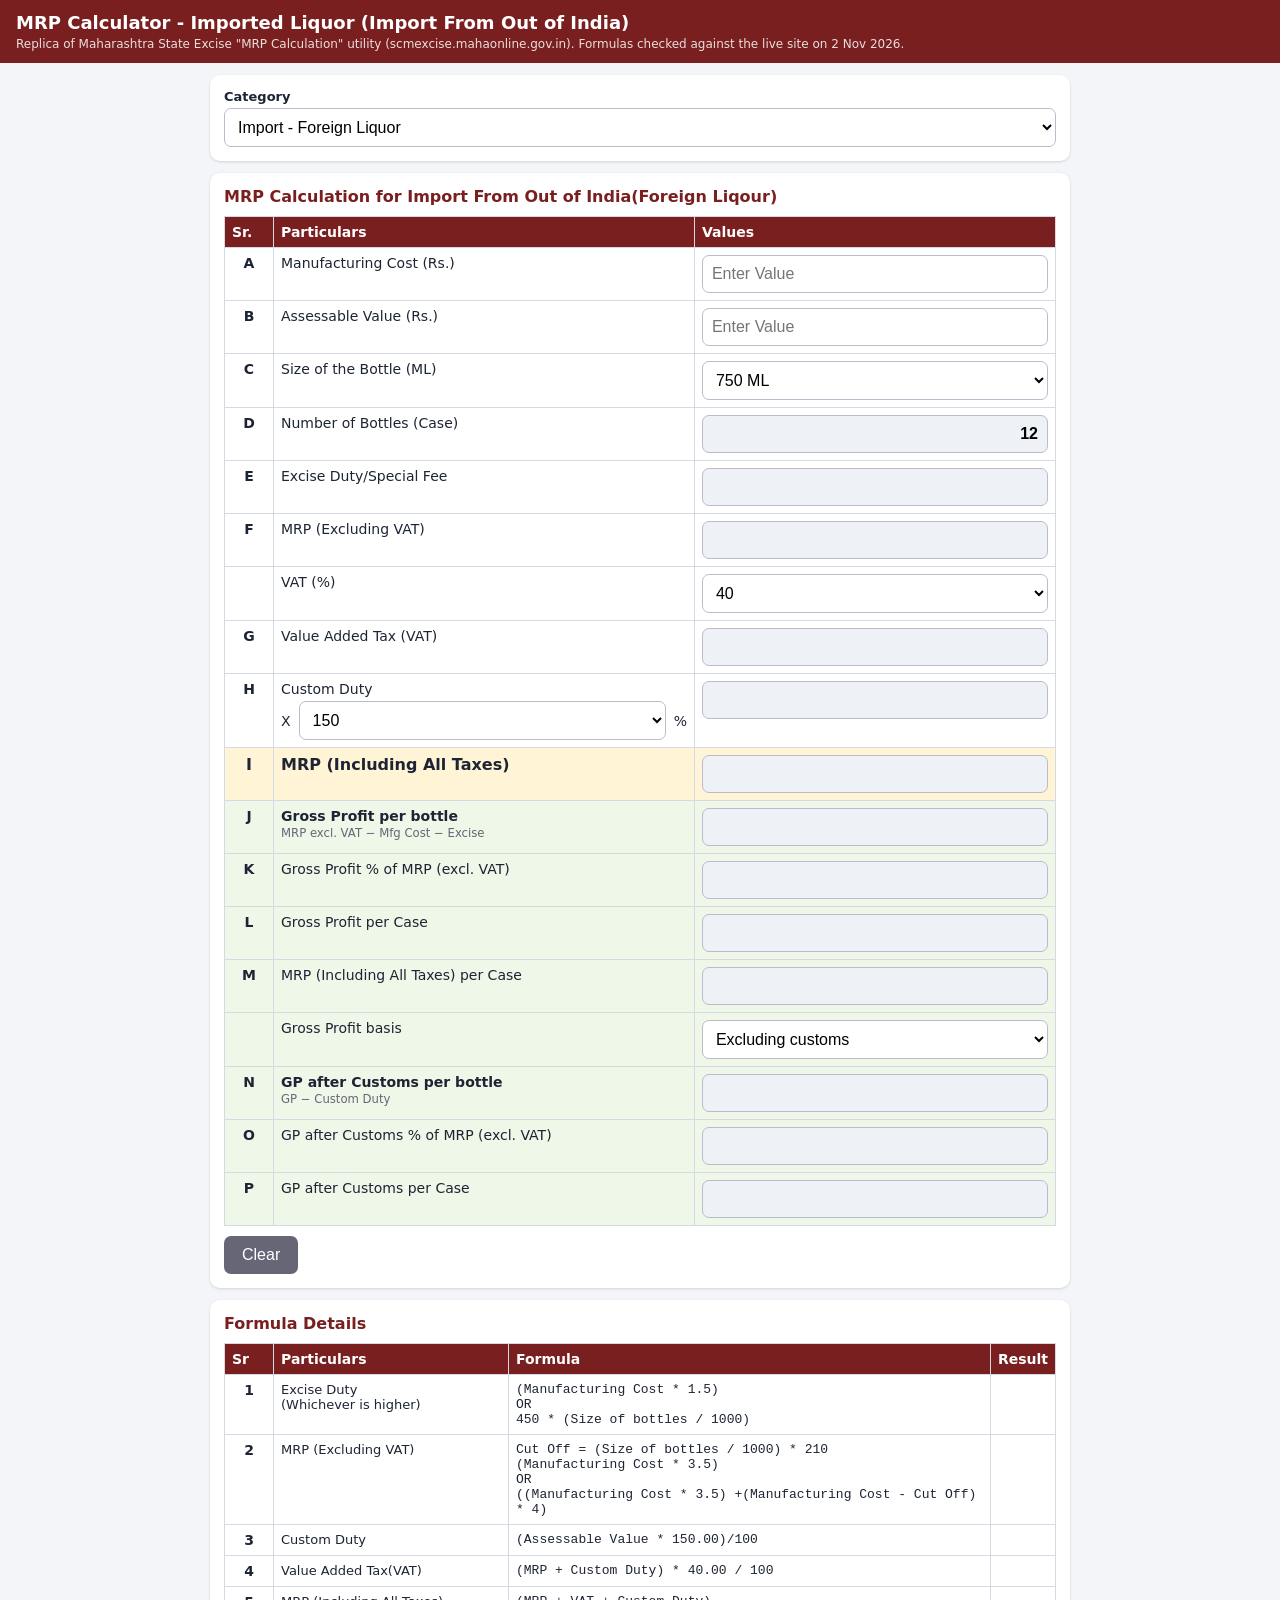
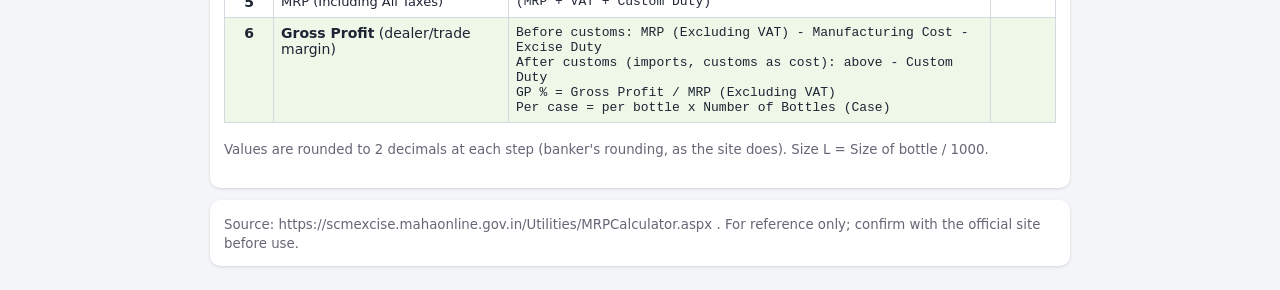
==== commit e7bd2f6a: "Deploy 2026-11-02 14:59:40 IST" ====
--- a/mrp-calculator.html
+++ b/mrp-calculator.html
@@ -19,7 +19,7 @@
 button.sec{background:#667}
 h2{font-size:16px;margin:0 0 10px;color:#7a1f1f}small{color:#667}
 </style></head><body>
-<header><h1>MRP Calculator</h1><p>Replica of Maharashtra State Excise "MRP Calculation" utility (scmexcise.mahaonline.gov.in). Formulas checked against the live site on 2 Nov 2026.</p></header>
+<header><h1>MRP Calculator - Imported Liquor (Import From Out of India)</h1><p>Replica of Maharashtra State Excise "MRP Calculation" utility (scmexcise.mahaonline.gov.in). Formulas checked against the live site on 2 Nov 2026.</p></header>
 <main>
 <div class="card"><label for="cat">Category</label><select id="cat"></select></div>
 <div class="card"><h2 id="ttl"></h2>
@@ -52,7 +52,7 @@
 <div class="card"><small>Source: https://scmexcise.mahaonline.gov.in/Utilities/MRPCalculator.aspx . For reference only; confirm with the official site before use.</small></div>
 </main>
 <script>
-const C=[{"g": "15", "grp": "Country Liquor", "name": "Regular Country Liquor (Molasses & Grain)", "title": "Country Liquor produced from spirit of Molasses & Grain (Regular Country Liqour)", "ex": "max(2.2*c,153.75*L)", "mrp": "4.5*c", "note": "", "imp": false, "rows": [["Excise Duty\n(Whichever is higher)", "(Manufacturing Cost * 2.2)\nOR\n(205 * 0.75 *(Size of bottles / 1000))"], ["MRP (Excluding VAT)", "(Manufacturing Cost * 4.5)"], ["Value Added Tax(VAT)", "(MRP * 40.00)/100"], ["MRP (Including All Taxes)", "(MRP + VAT)"]], "ds": 750}, {"g": "152", "grp": "Country Liquor", "name": "Low Strength Country Liquor (Molasses & Grain)", "title": "Country Liquor produced from spirit of Molasses & Grain (Low Strength Country Liqour)", "ex": "max(2.2*c,96.875*L)", "mrp": "4.5*c", "note": "", "imp": false, "rows": [["Excise Duty\n(Whichever is higher)", "(Manufacturing Cost * 2.2)\nOR\n(155 * 0.625 *(Size of bottles / 1000))"], ["MRP (Excluding VAT)", "(Manufacturing Cost * 4.5)"], ["Value Added Tax(VAT)", "(MRP * 40.00)/100"], ["MRP (Including All Taxes)", "(MRP + VAT)"]], "ds": 750}, {"g": "153", "grp": "Country Liquor", "name": "Colour Country Liquor (Grain)", "title": "Country Liquor produced from spirit of Grain (Colour Country Liqour)", "ex": "max(2.5*c,187.5*L)", "mrp": "4.5*c", "note": "Site popup shows \"Manufacturing Cost * 2.2\", but the live site actually computes 2.5 x Manufacturing Cost (verified). This calculator follows the live site.", "imp": false, "rows": [["Excise Duty\n(Whichever is higher)", "(Manufacturing Cost * 2.2)\nOR\n(250 * 0.75 *(Size of bottles / 1000))"], ["MRP (Excluding VAT)", "(Manufacturing Cost * 4.5)"], ["Value Added Tax(VAT)", "(MRP * 40.00)/100"], ["MRP (Including All Taxes)", "(MRP + VAT)"]], "ds": 750}, {"g": "11", "grp": "IMFL (Spirit)", "name": "IMFL Civilian", "title": "IMFL(Civilian)", "ex": "iff(c<260*L,max(4.5*c,562.5*L),max(3*c,562.5*L))", "mrp": "iff(c<260*L,iff(c<ex/4.5,2*c+ex,6.5*c),iff(c<ex/3,2*c+ex,5*c+(c-260*L)*4))", "note": "Site popup shows Excise = max(Cost x 4.5, 562.5 x L) and MRP 6.5x / cut-off 260. Live site actually uses: if Cost < Cut-off (260 x L): Excise = max(4.5 x Cost, 562.5 x L), MRP = 2 x Cost + Excise if Cost < Excise/4.5 else 6.5 x Cost; if Cost >= Cut-off: Excise = max(3 x Cost, 562.5 x L), MRP = 2 x Cost + Excise if Cost < Excise/3 else 5 x Cost + (Cost - Cut-off) x 4. Verified against the live site; this calculator follows the live site.", "imp": false, "rows": [["Excise Duty\n(Whichever is higher)", "(Manufacturing Cost * 4.5)\nOR\n750 * 0.75 *(Size of bottles / 1000)"], ["MRP (Excluding VAT)", "if (Manufacturing Cost < (Excise Duty / 4.5))\n2 * Manufacturing Cost + Excise Duty\nOR\nCut Off = (Size of bottles / 1000) * 260\n(Manufacturing Cost * 6.5)\nOR\n((Manufacturing Cost * 6.5) +(Manufacturing Cost - Cut Off) * 4)"], ["Value Added Tax(VAT)", "(MRP * 40.00)/100"], ["MRP (Including All Taxes)", "(MRP + VAT)"]], "ds": 750}, {"g": "16", "grp": "IMFL (Spirit)", "name": "Canteen Store Dept. (IMFL)", "title": "Canteen Store Dept.(IMFL)", "ex": "max(1.8*c,135*L)", "mrp": "iff(c>120*L,3.8*c+(c-120*L)*5,3.8*c)", "note": "", "imp": false, "rows": [["Excise Duty\n(Whichever is higher)", "(Manufacturing Cost * 1.8)\nOR\n180 * 0.75 *(Size of bottles / 1000)"], ["MRP (Excluding VAT)", "Cut Off = (Size of bottles / 1000) * 120\n(Manufacturing Cost * 3.8)\nOR\n(Manufacturing Cost * 3.8) +(Manufacturing Cost - Cut Off) * 5"], ["Value Added Tax(VAT)", "(MRP * 40.00)/100"], ["MRP (Including All Taxes)", "(MRP + VAT)"]], "ds": 750}, {"g": "17", "grp": "IMFL (Spirit)", "name": "Canteen Store Dept. (RUM)", "title": "Canteen Store Dept.(RUM)", "ex": "max(0.6*c,101.25*L)", "mrp": "iff(c>120*L,2.6*c+(c-120*L)*5,2.6*c)", "note": "", "imp": false, "rows": [["Excise Duty\n(Whichever is higher)", "(Manufacturing Cost * 0.6)\nOR\n135 * 0.75 *(Size of bottles / 1000)"], ["MRP (Excluding VAT)", "Cut Off = (Size of bottles / 1000) * 120\n(Manufacturing Cost * 2.6)\nOR\n(Manufacturing Cost * 2.6) +(Manufacturing Cost - Cut Off) * 5"], ["Value Added Tax(VAT)", "(MRP * 40.00)/100"], ["MRP (Including All Taxes)", "(MRP + VAT)"]], "ds": 750}, {"g": "111", "grp": "IMFL (Spirit)", "name": "Indigenous Liquor", "title": "Indigenous", "ex": "37.5*L", "mrp": "iff(c<ex/3,2*c+ex,iff(c>210*L,5*c+(c-210*L)*4,5*c))", "note": "", "imp": false, "rows": [["Excise Duty", "50 * 0.75 *(Size of bottles / 1000)"], ["MRP (Excluding VAT)", "if (Manufacturing Cost < (Excise Duty / 3))\n2 * Manufacturing Cost + Excise Duty\nOR\nCut Off = (Size of bottles / 1000) * 210\n(Manufacturing Cost * 5)\nOR\n((Manufacturing Cost * 5) +(Manufacturing Cost - Cut Off) * 4)"], ["Value Added Tax(VAT)", "(MRP * 40.00)/100"], ["MRP (Including All Taxes)", "(MRP + VAT)"]], "ds": 750}, {"g": "112", "grp": "IMFL (Spirit)", "name": "Maharashtra Made Liquor (MML)", "title": "Maharashtra Made Liquor(MML)", "ex": "max(2.7*c,318.75*L)", "mrp": "5*c", "note": "", "imp": false, "rows": [["Excise Duty\n(Whichever is higher)", "(Manufacturing Cost * 2.7)\nOR\n425 * 0.75 *(Size of bottles / 1000)"], ["MRP (Excluding VAT)", "(Manufacturing Cost * 5)"], ["Value Added Tax(VAT)", "(MRP * 40.00)/100"], ["MRP (Including All Taxes)", "(MRP + VAT)"]], "ds": 750}, {"g": "13", "grp": "Fermented Beer", "name": "Fermented Beer - Civilian", "title": "Fermented Beer(Civilian)", "ex": "max(2.35*c,60*L)", "mrp": "4.6*c", "note": "", "imp": false, "rows": [["Excise Duty\n(Whichever is higher)", "(Manufacturing Cost * 2.35)\nOR\n60 * (Size of bottles / 1000)"], ["MRP (Excluding VAT)", "(Manufacturing Cost * 4.60)"], ["Value Added Tax(VAT)", "(MRP * 40.00)/100"], ["MRP (Including All Taxes)", "(MRP + VAT)"]], "ds": 50000}, {"g": "131", "grp": "Fermented Beer", "name": "Fermented Beer - Canteen Store Dept.", "title": "Fermented Beer (Canteen Store Dept.)", "ex": "1*c", "mrp": "3.15*c", "note": "", "imp": false, "rows": [["Excise Duty", "(Manufacturing Cost * 1)"], ["MRP (Excluding VAT)", "(Manufacturing Cost * 3.15)"], ["Value Added Tax(VAT)", "(MRP * 40.00)/100"], ["MRP (Including All Taxes)", "(MRP + VAT)"]], "ds": 50000}, {"g": "14", "grp": "Mild Beer", "name": "Mild Beer - Civilian (A)", "title": "Mild Beer(Civilian (A))", "ex": "max(1.75*c,60*L)", "mrp": "3.75*c", "note": "", "imp": false, "rows": [["Excise Duty\n(Whichever is higher)", "(Manufacturing Cost * 1.75)\nOR\n60 * (Size of bottles / 1000)"], ["MRP (Excluding VAT)", "(Manufacturing Cost * 3.75)"], ["Value Added Tax(VAT)", "(MRP * 40.00)/100"], ["MRP (Including All Taxes)", "(MRP + VAT)"]], "ds": 50000}, {"g": "141", "grp": "Mild Beer", "name": "Mild Beer - Canteen Store Dept.", "title": "Mild Beer (Canteen Store Dept.)", "ex": "1*c", "mrp": "3.15*c", "note": "", "imp": false, "rows": [["Excise Duty", "(Manufacturing Cost * 1)"], ["MRP (Excluding VAT)", "(Manufacturing Cost * 3.15)"], ["Value Added Tax(VAT)", "(MRP * 40.00)/100"], ["MRP (Including All Taxes)", "(MRP + VAT)"]], "ds": 50000}, {"g": "12", "grp": "Wine", "name": "Wine - Grapes in State (no added alcohol / blending)", "title": "Wine Produced From Grapes in State(Without Addition of Alcohol Or Blending of Outside wine)", "ex": "10*L", "mrp": "iff(c>75*L,3*c+(c-75*L)*1,3*c)", "note": "", "imp": false, "rows": [["Excise Duty", "10 *(Size of bottles / 1000)\n(Exempted above 10 Rs. per litre)"], ["MRP (Excluding VAT)", "Cut Off = (Size of bottles / 1000) * 75\n(Manufacturing Cost * 3)\nOR\n((Manufacturing Cost * 3) +(Manufacturing Cost - Cut Off))"], ["Value Added Tax(VAT)", "(MRP * 40.00)/100"], ["MRP (Including All Taxes)", "(MRP + VAT)"]], "ds": 750}, {"g": "126", "grp": "Wine", "name": "Wine - Fruits other than grapes", "title": "Wine Produced from fruits other than grapes.", "ex": "1*c", "mrp": "iff(c>40*L,4*c+(c-40*L)*1,4*c)", "note": "", "imp": false, "rows": [["Excise Duty", "Manufacturing Cost"], ["MRP (Excluding VAT)", "Cut Off = (Size of bottles / 1000) * 40\n(Manufacturing Cost * 4)\nOR\n((Manufacturing Cost * 4) +(Manufacturing Cost - Cut Off))"], ["Value Added Tax(VAT)", "(MRP * 40.00)/100"], ["MRP (Including All Taxes)", "(MRP + VAT)"]], "ds": 750}, {"g": "121", "grp": "Wine", "name": "Wine - Grapes in State (with added alcohol)", "title": "Wine Produced From Grapes in State(With Addition of Alcohol)", "ex": "1.25*c", "mrp": "iff(c>40*L,4*c+(c-40*L)*1,4*c)", "note": "", "imp": false, "rows": [["Excise Duty", "(Manufacturing Cost * 1.25)"], ["MRP (Excluding VAT)", "Cut Off = (Size of bottles / 1000) * 40\n(Manufacturing Cost * 4)\nOR\n((Manufacturing Cost * 4) +(Manufacturing Cost - Cut Off))"], ["Value Added Tax(VAT)", "(MRP * 40.00)/100"], ["MRP (Including All Taxes)", "(MRP + VAT)"]], "ds": 750}, {"g": "123", "grp": "Wine", "name": "Wine - Own brand from imported bulk/concentrate", "title": "Wine Produced as own brand from bulk/concentrate wine or grape juice imported from accross custom/other state, blended with or without alcohol", "ex": "1.5*c", "mrp": "iff(c>40*L,4*c+(c-40*L)*1,4*c)", "note": "", "imp": false, "rows": [["Excise Duty", "(Manufacturing Cost * 1.50)"], ["MRP (Excluding VAT)", "Cut Off = (Size of bottles / 1000) * 40\n(Manufacturing Cost * 4)\nOR\n((Manufacturing Cost * 4) +(Manufacturing Cost - Cut Off))"], ["Value Added Tax(VAT)", "(MRP * 40.00)/100"], ["MRP (Including All Taxes)", "(MRP + VAT)"]], "ds": 750}, {"g": "124", "grp": "Wine", "name": "Wine - Foreign brand from imported bulk/concentrate", "title": "Wine Produced as foreign brand from bulk/concentrate wine or grape juice imported from accross custom/other state, blended with or without alcohol", "ex": "2*c", "mrp": "iff(c>40*L,4*c+(c-40*L)*1,4*c)", "note": "", "imp": false, "rows": [["Excise Duty", "(Manufacturing Cost * 2)"], ["MRP (Excluding VAT)", "Cut Off = (Size of bottles / 1000) * 40\n(Manufacturing Cost * 4)\nOR\n((Manufacturing Cost * 4) +(Manufacturing Cost - Cut Off))"], ["Value Added Tax(VAT)", "(MRP * 40.00)/100"], ["MRP (Including All Taxes)", "(MRP + VAT)"]], "ds": 750}, {"g": "122", "grp": "Wine", "name": "Wine - CSD (blending / added alcohol)", "title": "Wine Canteen Store Dept. (Blending with out side wine or addtional of alcohol)", "ex": "0.6*c", "mrp": "iff(c>40*L,3.6*c+(c-40*L)*1,3.6*c)", "note": "", "imp": false, "rows": [["Excise Duty", "(Manufacturing Cost * 0.6)"], ["MRP (Excluding VAT)", "Cut Off = (Size of bottles / 1000) * 40\n(Manufacturing Cost * 3.6)\nOR\n((Manufacturing Cost * 3.6) +(Manufacturing Cost - Cut Off))"], ["Value Added Tax(VAT)", "(MRP * 40.00)/100"], ["MRP (Including All Taxes)", "(MRP + VAT)"]], "ds": 750}, {"g": "125", "grp": "Wine", "name": "Wine - CSD (grapes in Maharashtra)", "title": "Wine Canteen Store Dept. (produced from grape in maharashtra)", "ex": "0*c", "mrp": "iff(c>40*L,2.7*c+(c-40*L)*1,2.7*c)", "note": "Excise is exempted: the live site shows Excise Duty 0.00.", "imp": false, "rows": [["Excise Duty", "(Manufacturing Cost * 1)\n(Exempted)"], ["MRP (Excluding VAT)", "Cut Off = (Size of bottles / 1000) * 40\n(Manufacturing Cost * 2.7)\nOR\n((Manufacturing Cost * 2.7) +(Manufacturing Cost - Cut Off))"], ["Value Added Tax(VAT)", "(MRP * 40.00)/100"], ["MRP (Including All Taxes)", "(MRP + VAT)"]], "ds": 750}, {"g": "201", "grp": "Liquors", "name": "Fermented Liquors", "title": "Fermented Liqours", "ex": "max(2.35*c,60*L)", "mrp": "4*c", "note": "", "imp": false, "rows": [["Excise Duty\n(Whichever is higher)", "(Manufacturing Cost * 2.35)\nOR\n60 * (Size of bottles / 1000)"], ["MRP (Excluding VAT)", "(Manufacturing Cost * 4)"], ["Value Added Tax(VAT)", "(MRP * 40.00)/100"], ["MRP (Including All Taxes)", "(MRP + VAT)"]], "ds": 50000}, {"g": "202", "grp": "Liquors", "name": "Mild Liquors (A)", "title": "Mild Liqours (A)", "ex": "max(1.75*c,42*L)", "mrp": "3.75*c", "note": "", "imp": false, "rows": [["Excise Duty\n(Whichever is higher)", "(Manufacturing Cost * 1.75)\nOR\n42 * (Size of bottles / 1000)"], ["MRP (Excluding VAT)", "(Manufacturing Cost * 3.75)"], ["Value Added Tax(VAT)", "(MRP * 40.00)/100"], ["MRP (Including All Taxes)", "(MRP + VAT)"]], "ds": 50000}, {"g": "204", "grp": "Liquors", "name": "Mild Liquors (B)", "title": "Mild Liqours (B)", "ex": "max(2*c,200*L)", "mrp": "4.25*c", "note": "", "imp": false, "rows": [["Excise Duty\n(Whichever is higher)", "(Manufacturing Cost * 2)\nOR\n200 * (Size of bottles / 1000)"], ["MRP (Excluding VAT)", "(Manufacturing Cost * 4.25)"], ["Value Added Tax(VAT)", "(MRP * 40.00)/100"], ["MRP (Including All Taxes)", "(MRP + VAT)"]], "ds": 50000}, {"g": "203", "grp": "Liquors", "name": "Canteen Store Dept. (Fermented/Mild)", "title": "Liqours(Canteen Store Dept.) Fermented/Mild", "ex": "0.1*c", "mrp": "3.15*c", "note": "", "imp": false, "rows": [["Excise Duty", "(Manufacturing Cost * 0.10)"], ["MRP (Excluding VAT)", "(Manufacturing Cost * 3.15)"], ["Value Added Tax(VAT)", "(MRP * 40.00)/100"], ["MRP (Including All Taxes)", "(MRP + VAT)"]], "ds": 50000}, {"g": "501", "grp": "Import From Out of India", "name": "Import - Foreign Liquor", "title": "Import From Out of India(Foreign Liqour)", "ex": "max(1.5*c,450*L)", "mrp": "iff(c>210*L,3.5*c+(c-210*L)*4,3.5*c)", "note": "", "imp": true, "rows": [["Excise Duty\n(Whichever is higher)", "(Manufacturing Cost * 1.5)\nOR\n450 * (Size of bottles / 1000)"], ["MRP (Excluding VAT)", "Cut Off = (Size of bottles / 1000) * 210\n(Manufacturing Cost * 3.5)\nOR\n((Manufacturing Cost * 3.5) +(Manufacturing Cost - Cut Off) * 4)"], ["Custom Duty", "(Assessable Value * 150.00)/100"], ["Value Added Tax(VAT)", "(MRP + Custom Duty) * 40.00 / 100"], ["MRP (Including All Taxes)", "(MRP + VAT + Custom Duty)"]], "ds": 750}, {"g": "502", "grp": "Import From Out of India", "name": "Import - Wine (MRP <= 900)", "title": "Import From Out of India (Wine MRP <= 900)", "ex": "400*L", "mrp": "2*c+ex", "note": "", "imp": true, "rows": [["Excise Duty\n(Whichever is higher)", "400 * (Size of bottles /1000)"], ["MRP (Excluding VAT & Custom Duty)", "(Manufacturing Cost * 2)+ Excise Duty"], ["Custom Duty", "(Assessable Value * 150.00)/100"], ["Value Added Tax(VAT)", "(MRP + Custom Duty) * 40.00 / 100"], ["MRP (Including All Taxes)", "(MRP + VAT + Custom Duty)"]], "ds": 750}, {"g": "507", "grp": "Import From Out of India", "name": "Import - Wine (MRP > 900 and <= 6000)", "title": "Import From Out of India (Wine MRP > 900 & <= 6000)", "ex": "300*L", "mrp": "2*c+ex", "note": "", "imp": true, "rows": [["Excise Duty\n(Whichever is higher)", "300 * (Size of bottles /1000)"], ["MRP (Excluding VAT & Custom Duty)", "(Manufacturing Cost * 2)+ Excise Duty"], ["Custom Duty", "(Assessable Value * 150.00)/100"], ["Value Added Tax(VAT)", "(MRP + Custom Duty) * 40.00 / 100"], ["MRP (Including All Taxes)", "(MRP + VAT + Custom Duty)"]], "ds": 750}, {"g": "508", "grp": "Import From Out of India", "name": "Import - Wine (MRP > 6000)", "title": "Import From Out of India (Wine MRP > 6000)", "ex": "0.05*((120/47)*c+(90/47)*A)", "mrp": "2*c+ex", "note": "Live site computes Excise = 0.05 x ((120/47) x Cost + (90/47) x Assessable Value).", "imp": true, "rows": [["Excise Duty\n(Whichever is higher)", "(MRP * 0.05)\n=\n(((120/47) * Manufacturing Cost) + ((90/47) * Assessable Value) * 0.05)"], ["MRP (Excluding VAT & Custom Duty)", "(Manufacturing Cost * 2)+ Excise Duty"], ["Custom Duty", "(Assessable Value * 150.00)/100"], ["Value Added Tax(VAT)", "(MRP + Custom Duty) * 40.00 / 100"], ["MRP (Including All Taxes)", "(MRP + VAT + Custom Duty)"]], "ds": 750}, {"g": "503", "grp": "Import From Out of India", "name": "Import - Fermented Beer", "title": "Import From Out of India(Fermented Beer)", "ex": "max(2.35*c,80*L)", "mrp": "4*c", "note": "", "imp": true, "rows": [["Excise Duty\n(Whichever is higher)", "(Manufacturing Cost * 2.35)\nOR\n80 * (Size of bottles / 1000)"], ["MRP (Excluding VAT)", "(Manufacturing Cost * 4)"], ["Custom Duty", "(Assessable Value * 150.00)/100"], ["Value Added Tax(VAT)", "(MRP + Custom Duty) * 40.00 / 100"], ["MRP (Including All Taxes)", "(MRP + VAT + Custom Duty)"]], "ds": 650}, {"g": "504", "grp": "Import From Out of India", "name": "Import - Mild Beer", "title": "Import From Out of India(Mild Beer)", "ex": "max(1.75*c,42*L)", "mrp": "3.5*c", "note": "", "imp": true, "rows": [["Excise Duty\n(Whichever is higher)", "(Manufacturing Cost * 1.75)\nOR\n42 * (Size of bottles / 1000)"], ["MRP (Excluding VAT)", "(Manufacturing Cost * 3.5)"], ["Custom Duty", "(Assessable Value * 150.00)/100"], ["Value Added Tax(VAT)", "(MRP + Custom Duty) * 40.00 / 100"], ["MRP (Including All Taxes)", "(MRP + VAT + Custom Duty)"]], "ds": 650}, {"g": "505", "grp": "Import From Out of India", "name": "Import - Liquors (Fermented)", "title": "Import From Out of India(Liqours Fermented)", "ex": "max(1.75*c,60*L)", "mrp": "3.75*c", "note": "", "imp": true, "rows": [["Excise Duty\n(Whichever is higher)", "(Manufacturing Cost * 1.75)\nOR\n60 * (Size of bottles / 1000)"], ["MRP (Excluding VAT)", "(Manufacturing Cost * 3.75)"], ["Custom Duty", "(Assessable Value * 150.00)/100"], ["Value Added Tax(VAT)", "(MRP + Custom Duty) * 40.00 / 100"], ["MRP (Including All Taxes)", "(MRP + VAT + Custom Duty)"]], "ds": 650}, {"g": "506", "grp": "Import From Out of India", "name": "Import - Liquors (Mild)", "title": "Import From Out of India(Liqours Mild)", "ex": "max(1.5*c,33*L)", "mrp": "3.5*c", "note": "", "imp": true, "rows": [["Excise Duty\n(Whichever is higher)", "(Manufacturing Cost * 1.50)\nOR\n33 * (Size of bottles / 1000)"], ["MRP (Excluding VAT)", "(Manufacturing Cost * 3.5)"], ["Custom Duty", "(Assessable Value * 150.00)/100"], ["Value Added Tax(VAT)", "(MRP + Custom Duty) * 40.00 / 100"], ["MRP (Including All Taxes)", "(MRP + VAT + Custom Duty)"]], "ds": 650}],S=[[30, 100], [40, 120], [50, 100], [60, 150], [90, 96], [100, 90], [120, 72], [125, 48], [150, 20], [170, 48], [180, 48], [187, 24], [200, 10], [220, 24], [250, 36], [275, 24], [280, 12], [300, 12], [325, 24], [330, 24], [340, 24], [350, 12], [355, 24], [360, 20], [375, 24], [400, 20], [440, 12], [500, 18], [650, 12], [700, 12], [720, 12], [750, 12], [900, 12], [1000, 9], [1250, 9], [1500, 6], [1750, 6], [1800, 6], [2000, 4], [3000, 6], [4500, 2], [5000, 2], [5280, 1], [6000, 1], [9000, 1], [10000, 1], [15000, 1], [20000, 1], [25000, 1], [30000, 1], [50000, 1]];
+const C=[{"g": "501", "grp": "Import From Out of India", "name": "Import - Foreign Liquor", "title": "Import From Out of India(Foreign Liqour)", "ex": "max(1.5*c,450*L)", "mrp": "iff(c>210*L,3.5*c+(c-210*L)*4,3.5*c)", "note": "", "imp": true, "rows": [["Excise Duty\n(Whichever is higher)", "(Manufacturing Cost * 1.5)\nOR\n450 * (Size of bottles / 1000)"], ["MRP (Excluding VAT)", "Cut Off = (Size of bottles / 1000) * 210\n(Manufacturing Cost * 3.5)\nOR\n((Manufacturing Cost * 3.5) +(Manufacturing Cost - Cut Off) * 4)"], ["Custom Duty", "(Assessable Value * 150.00)/100"], ["Value Added Tax(VAT)", "(MRP + Custom Duty) * 40.00 / 100"], ["MRP (Including All Taxes)", "(MRP + VAT + Custom Duty)"]], "ds": 750}, {"g": "502", "grp": "Import From Out of India", "name": "Import - Wine (MRP <= 900)", "title": "Import From Out of India (Wine MRP <= 900)", "ex": "400*L", "mrp": "2*c+ex", "note": "", "imp": true, "rows": [["Excise Duty\n(Whichever is higher)", "400 * (Size of bottles /1000)"], ["MRP (Excluding VAT & Custom Duty)", "(Manufacturing Cost * 2)+ Excise Duty"], ["Custom Duty", "(Assessable Value * 150.00)/100"], ["Value Added Tax(VAT)", "(MRP + Custom Duty) * 40.00 / 100"], ["MRP (Including All Taxes)", "(MRP + VAT + Custom Duty)"]], "ds": 750}, {"g": "507", "grp": "Import From Out of India", "name": "Import - Wine (MRP > 900 and <= 6000)", "title": "Import From Out of India (Wine MRP > 900 & <= 6000)", "ex": "300*L", "mrp": "2*c+ex", "note": "", "imp": true, "rows": [["Excise Duty\n(Whichever is higher)", "300 * (Size of bottles /1000)"], ["MRP (Excluding VAT & Custom Duty)", "(Manufacturing Cost * 2)+ Excise Duty"], ["Custom Duty", "(Assessable Value * 150.00)/100"], ["Value Added Tax(VAT)", "(MRP + Custom Duty) * 40.00 / 100"], ["MRP (Including All Taxes)", "(MRP + VAT + Custom Duty)"]], "ds": 750}, {"g": "508", "grp": "Import From Out of India", "name": "Import - Wine (MRP > 6000)", "title": "Import From Out of India (Wine MRP > 6000)", "ex": "0.05*((120/47)*c+(90/47)*A)", "mrp": "2*c+ex", "note": "Live site computes Excise = 0.05 x ((120/47) x Cost + (90/47) x Assessable Value).", "imp": true, "rows": [["Excise Duty\n(Whichever is higher)", "(MRP * 0.05)\n=\n(((120/47) * Manufacturing Cost) + ((90/47) * Assessable Value) * 0.05)"], ["MRP (Excluding VAT & Custom Duty)", "(Manufacturing Cost * 2)+ Excise Duty"], ["Custom Duty", "(Assessable Value * 150.00)/100"], ["Value Added Tax(VAT)", "(MRP + Custom Duty) * 40.00 / 100"], ["MRP (Including All Taxes)", "(MRP + VAT + Custom Duty)"]], "ds": 750}, {"g": "503", "grp": "Import From Out of India", "name": "Import - Fermented Beer", "title": "Import From Out of India(Fermented Beer)", "ex": "max(2.35*c,80*L)", "mrp": "4*c", "note": "", "imp": true, "rows": [["Excise Duty\n(Whichever is higher)", "(Manufacturing Cost * 2.35)\nOR\n80 * (Size of bottles / 1000)"], ["MRP (Excluding VAT)", "(Manufacturing Cost * 4)"], ["Custom Duty", "(Assessable Value * 150.00)/100"], ["Value Added Tax(VAT)", "(MRP + Custom Duty) * 40.00 / 100"], ["MRP (Including All Taxes)", "(MRP + VAT + Custom Duty)"]], "ds": 650}, {"g": "504", "grp": "Import From Out of India", "name": "Import - Mild Beer", "title": "Import From Out of India(Mild Beer)", "ex": "max(1.75*c,42*L)", "mrp": "3.5*c", "note": "", "imp": true, "rows": [["Excise Duty\n(Whichever is higher)", "(Manufacturing Cost * 1.75)\nOR\n42 * (Size of bottles / 1000)"], ["MRP (Excluding VAT)", "(Manufacturing Cost * 3.5)"], ["Custom Duty", "(Assessable Value * 150.00)/100"], ["Value Added Tax(VAT)", "(MRP + Custom Duty) * 40.00 / 100"], ["MRP (Including All Taxes)", "(MRP + VAT + Custom Duty)"]], "ds": 650}, {"g": "505", "grp": "Import From Out of India", "name": "Import - Liquors (Fermented)", "title": "Import From Out of India(Liqours Fermented)", "ex": "max(1.75*c,60*L)", "mrp": "3.75*c", "note": "", "imp": true, "rows": [["Excise Duty\n(Whichever is higher)", "(Manufacturing Cost * 1.75)\nOR\n60 * (Size of bottles / 1000)"], ["MRP (Excluding VAT)", "(Manufacturing Cost * 3.75)"], ["Custom Duty", "(Assessable Value * 150.00)/100"], ["Value Added Tax(VAT)", "(MRP + Custom Duty) * 40.00 / 100"], ["MRP (Including All Taxes)", "(MRP + VAT + Custom Duty)"]], "ds": 650}, {"g": "506", "grp": "Import From Out of India", "name": "Import - Liquors (Mild)", "title": "Import From Out of India(Liqours Mild)", "ex": "max(1.5*c,33*L)", "mrp": "3.5*c", "note": "", "imp": true, "rows": [["Excise Duty\n(Whichever is higher)", "(Manufacturing Cost * 1.50)\nOR\n33 * (Size of bottles / 1000)"], ["MRP (Excluding VAT)", "(Manufacturing Cost * 3.5)"], ["Custom Duty", "(Assessable Value * 150.00)/100"], ["Value Added Tax(VAT)", "(MRP + Custom Duty) * 40.00 / 100"], ["MRP (Including All Taxes)", "(MRP + VAT + Custom Duty)"]], "ds": 650}],S=[[30, 100], [40, 120], [50, 100], [60, 150], [90, 96], [100, 90], [120, 72], [125, 48], [150, 20], [170, 48], [180, 48], [187, 24], [200, 10], [220, 24], [250, 36], [275, 24], [280, 12], [300, 12], [325, 24], [330, 24], [340, 24], [350, 12], [355, 24], [360, 20], [375, 24], [400, 20], [440, 12], [500, 18], [650, 12], [700, 12], [720, 12], [750, 12], [900, 12], [1000, 9], [1250, 9], [1500, 6], [1750, 6], [1800, 6], [2000, 4], [3000, 6], [4500, 2], [5000, 2], [5280, 1], [6000, 1], [9000, 1], [10000, 1], [15000, 1], [20000, 1], [25000, 1], [30000, 1], [50000, 1]];
 const $=id=>document.getElementById(id);
 const max=Math.max,iff=(a,b,c)=>a?b:c;
 function R(x){const y=Math.round(x*1e9)/1e9*100,f=Math.floor(y),d=y-f;let r;if(Math.abs(d-0.5)<1e-7)r=(f%2===0)?f:f+1;else r=Math.round(y);return r/100}
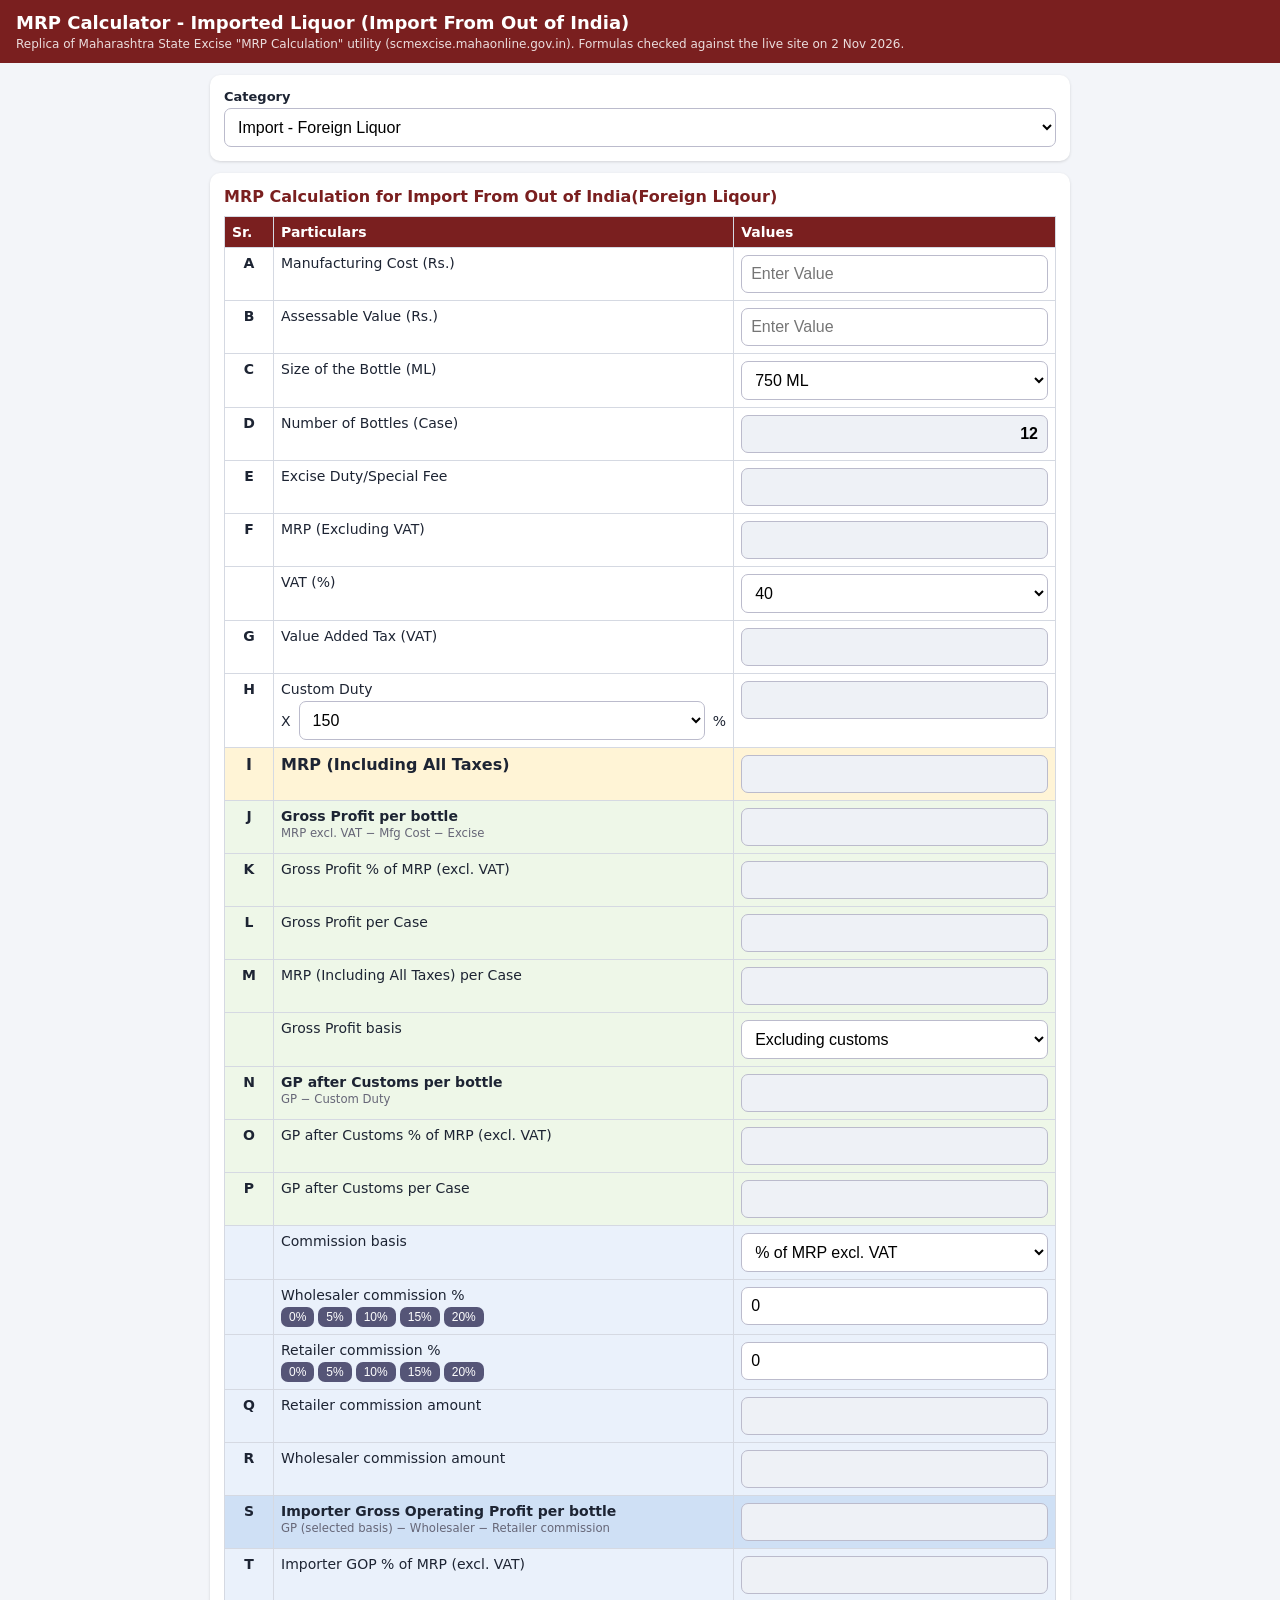
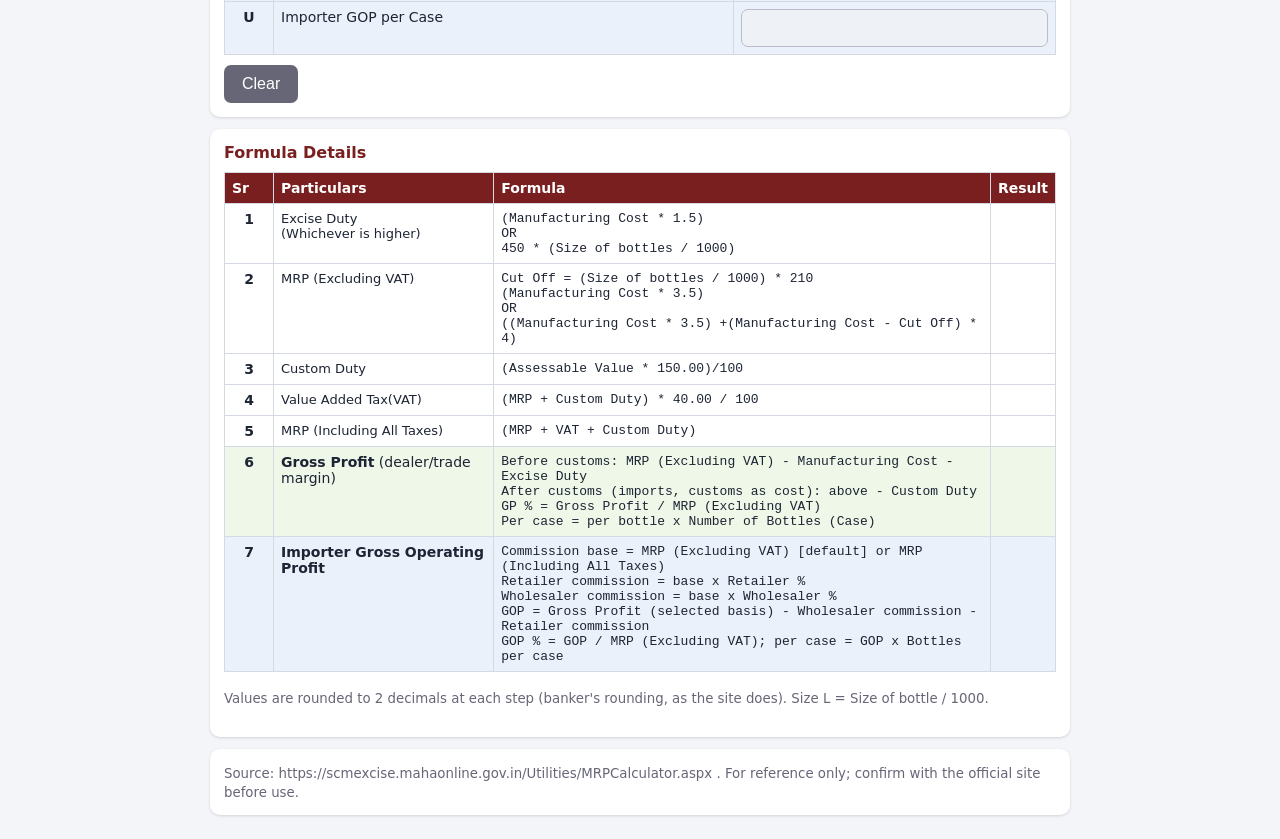
==== commit 6b10ece3: "Deploy 2026-11-02 15:05:46 IST" ====
--- a/mrp-calculator.html
+++ b/mrp-calculator.html
@@ -7,7 +7,7 @@
 .card{background:#fff;border-radius:10px;box-shadow:0 1px 3px #0002;padding:14px;margin-bottom:12px}
 label{font-size:13px;font-weight:600;display:block;margin-bottom:4px}
 select,input{width:100%;box-sizing:border-box;font-size:16px;padding:9px;border:1px solid #bbc;border-radius:7px;background:#fff}
-tr.gp td{background:#eef7e8}tr.hl td{background:#cdeac0;font-weight:700}input.neg{color:#c00000}input[readonly]{background:#eef1f6;font-weight:600;text-align:right}
+tr.gp td{background:#eef7e8}tr.co td{background:#eaf1fb}tr.hl2 td{background:#cfe0f5}.pre button{font-size:12px;padding:3px 8px;margin:4px 4px 0 0;background:#557}tr.hl td{background:#cdeac0;font-weight:700}input.neg{color:#c00000}input[readonly]{background:#eef1f6;font-weight:600;text-align:right}
 table{width:100%;border-collapse:collapse;font-size:14px}td,th{border:1px solid #d5d9e2;padding:7px;vertical-align:top}
 th{background:#7a1f1f;color:#fff;text-align:left}td.sr{width:34px;text-align:center;font-weight:600}
 .row{display:flex;gap:8px}.row>*{flex:1}
@@ -43,6 +43,14 @@
 <tr class="gp imp" id="r2a"><td class="sr">N</td><td><b>GP after Customs per bottle</b><br><small>GP &minus; Custom Duty</small></td><td><input id="gp2" readonly></td></tr>
 <tr class="gp imp" id="r2b"><td class="sr">O</td><td>GP after Customs % of MRP (excl. VAT)</td><td><input id="gpp2" readonly></td></tr>
 <tr class="gp imp" id="r2c"><td class="sr">P</td><td>GP after Customs per Case</td><td><input id="gpc2" readonly></td></tr>
+<tr class="co"><td class="sr"></td><td>Commission basis</td><td><select id="cb"><option value="0">% of MRP excl. VAT</option><option value="1">% of MRP incl. all taxes</option></select></td></tr>
+<tr class="co"><td class="sr"></td><td>Wholesaler commission %<div class="pre" data-t="wc"></div></td><td><input id="wc" type="number" min="0" max="100" step="any" value="0"></td></tr>
+<tr class="co"><td class="sr"></td><td>Retailer commission %<div class="pre" data-t="rc"></div></td><td><input id="rc" type="number" min="0" max="100" step="any" value="0"></td></tr>
+<tr class="co"><td class="sr">Q</td><td>Retailer commission amount</td><td><input id="rca" readonly></td></tr>
+<tr class="co"><td class="sr">R</td><td>Wholesaler commission amount</td><td><input id="wca" readonly></td></tr>
+<tr class="co hl2"><td class="sr">S</td><td><b>Importer Gross Operating Profit per bottle</b><br><small>GP (selected basis) &minus; Wholesaler &minus; Retailer commission</small></td><td><input id="gop" readonly></td></tr>
+<tr class="co"><td class="sr">T</td><td>Importer GOP % of MRP (excl. VAT)</td><td><input id="gopp" readonly></td></tr>
+<tr class="co"><td class="sr">U</td><td>Importer GOP per Case</td><td><input id="gopc" readonly></td></tr>
 </table>
 <button id="clr" class="sec">Clear</button>
 </div>
@@ -69,10 +77,15 @@
 After customs (imports, customs as cost): above - Custom Duty
 GP % = Gross Profit / MRP (Excluding VAT)
 Per case = per bottle x Number of Bottles (Case)</td><td class="res">${vals[x.rows.length]??''}</td></tr>`;
+ h+=`<tr style="background:#eaf1fb"><td class="sr">${n+1}</td><td><b>Importer Gross Operating Profit</b></td><td class="f">Commission base = MRP (Excluding VAT) [default] or MRP (Including All Taxes)
+Retailer commission = base x Retailer %
+Wholesaler commission = base x Wholesaler %
+GOP = Gross Profit (selected basis) - Wholesaler commission - Retailer commission
+GOP % = GOP / MRP (Excluding VAT); per case = GOP x Bottles per case</td><td class="res">${vals[x.rows.length+1]??''}</td></tr>`;
  $('ft').innerHTML=h;$('note').innerHTML=x.note?'<div class="note"><b>Note:</b> '+esc(x.note)+'</div>':''}
 function calc(){const x=cur(),c=parseFloat($('c').value),A=parseFloat($('A').value)||0,s=+$('sz').value,L=s/1000;
  $('nb').value=(S.find(z=>z[0]==s)||[])[1]||'';
- ['ex','m','vat','cu','tot','gp','gpp','gpc','totc','gp2','gpp2','gpc2'].forEach(k=>$(k).value='');
+ ['ex','m','vat','cu','tot','gp','gpp','gpc','totc','gp2','gpp2','gpc2','rca','wca','gop','gopp','gopc'].forEach(k=>$(k).value='');
  if(isNaN(c)){table(x,[]);return}
  const v={c,L,A,ex:0};const ex=R(ev(x.ex,v));v.ex=ex;const m=R(ev(x.mrp,v));const vp=+$('vp').value/100;
  let vals;
@@ -81,8 +94,10 @@
  $('ex').value=fmt(ex);$('m').value=fmt(m);
  const gp=R(m-c-ex),nb=+$('nb').value||0,t=parseFloat($('tot').value);$('gp').value=fmt(gp);$('gpp').value=m?(gp/m*100).toFixed(2)+' %':'';
  $('gpc').value=nb?fmt(R(gp*nb)):'';$('totc').value=nb?fmt(R(t*nb)):'';['gp','gpp','gpc'].forEach(k=>$(k).classList.toggle('neg',gp<0));
- const cu2=x.imp?(parseFloat($('cu').value)||0):0,g2=R(gp-cu2);$('gp2').value=fmt(g2);$('gpp2').value=m?(g2/m*100).toFixed(2)+' %':'';$('gpc2').value=nb?fmt(R(g2*nb)):'';['gp2','gpp2','gpc2'].forEach(k=>$(k).classList.toggle('neg',g2<0));hl();
- vals.push(`<span style="color:${gp<0?'#c00000':'inherit'}">${fmt(gp)}</span>`);table(x,vals)}
+ const cu2=x.imp?(parseFloat($('cu').value)||0):0,g2=R(gp-cu2);$('gp2').value=fmt(g2);$('gpp2').value=m?(g2/m*100).toFixed(2)+' %':'';$('gpc2').value=nb?fmt(R(g2*nb)):'';['gp2','gpp2','gpc2','rca','wca','gop','gopp','gopc'].forEach(k=>$(k).classList.toggle('neg',g2<0));hl();
+ const base=$('cb').value==='1'?t:m,rca=R(base*(parseFloat($('rc').value)||0)/100),wca=R(base*(parseFloat($('wc').value)||0)/100),gsel=($('gb').value==='1'&&x.imp)?g2:gp,gop=R(gsel-wca-rca);
+ $('rca').value=fmt(rca);$('wca').value=fmt(wca);$('gop').value=fmt(gop);$('gopp').value=m?(gop/m*100).toFixed(2)+' %':'';$('gopc').value=nb?fmt(R(gop*nb)):'';['gop','gopp','gopc'].forEach(k=>$(k).classList.toggle('neg',gop<0));
+ vals.push(`<span style="color:${gp<0?'#c00000':'inherit'}">${fmt(gp)}</span>`);vals.push(`<span style="color:${gop<0?'#c00000':'inherit'}">${fmt(gop)}</span>`);table(x,vals)}
 function setcat(){const x=cur();$('ttl').textContent='MRP Calculation for '+x.title;
  document.querySelectorAll('.imp').forEach(e=>e.style.display=x.imp?'':'none');document.querySelectorAll('.dom').forEach(e=>e.style.display=x.imp?'none':'');
  document.querySelectorAll('[data-l]').forEach(e=>e.textContent=e.dataset.l.split(',')[x.imp?1:0]);
@@ -91,7 +106,8 @@
 function hl(){const b=$('gb').value==='1'&&cur().imp;document.querySelectorAll('tr.gp').forEach(r=>r.classList.remove('hl'));
  (b?['r2a','r2b','r2c']:['gp','gpp','gpc'].map(k=>$(k).closest('tr').id||($(k).closest('tr').id='r1'+k))).forEach(i=>$(i).classList.add('hl'));
  $('bnote').textContent=cur().imp?'':'No customs in this category: both bases give the same GP.'}
-$('gb').onchange=hl;$('cat').onchange=setcat;['c','A','sz','vp','cp'].forEach(k=>$(k).oninput=calc);
+$('gb').onchange=calc;$('cb').onchange=calc;$('wc').oninput=calc;$('rc').oninput=calc;
+document.querySelectorAll('.pre').forEach(d=>[0,5,10,15,20].forEach(v=>{const b=document.createElement('button');b.type='button';b.textContent=v+'%';b.onclick=()=>{$(d.dataset.t).value=v;calc()};d.appendChild(b)}));$('cat').onchange=setcat;['c','A','sz','vp','cp'].forEach(k=>$(k).oninput=calc);
 $('clr').onclick=()=>{$('c').value='';$('A').value='';$('up').value='';calc()};
 const q=new URLSearchParams(location.search).get('GrNo');const qi=C.findIndex(x=>x.g===q);$('cat').value=qi>=0?qi:C.findIndex(x=>x.g==='501');setcat();
 </script></body></html>
